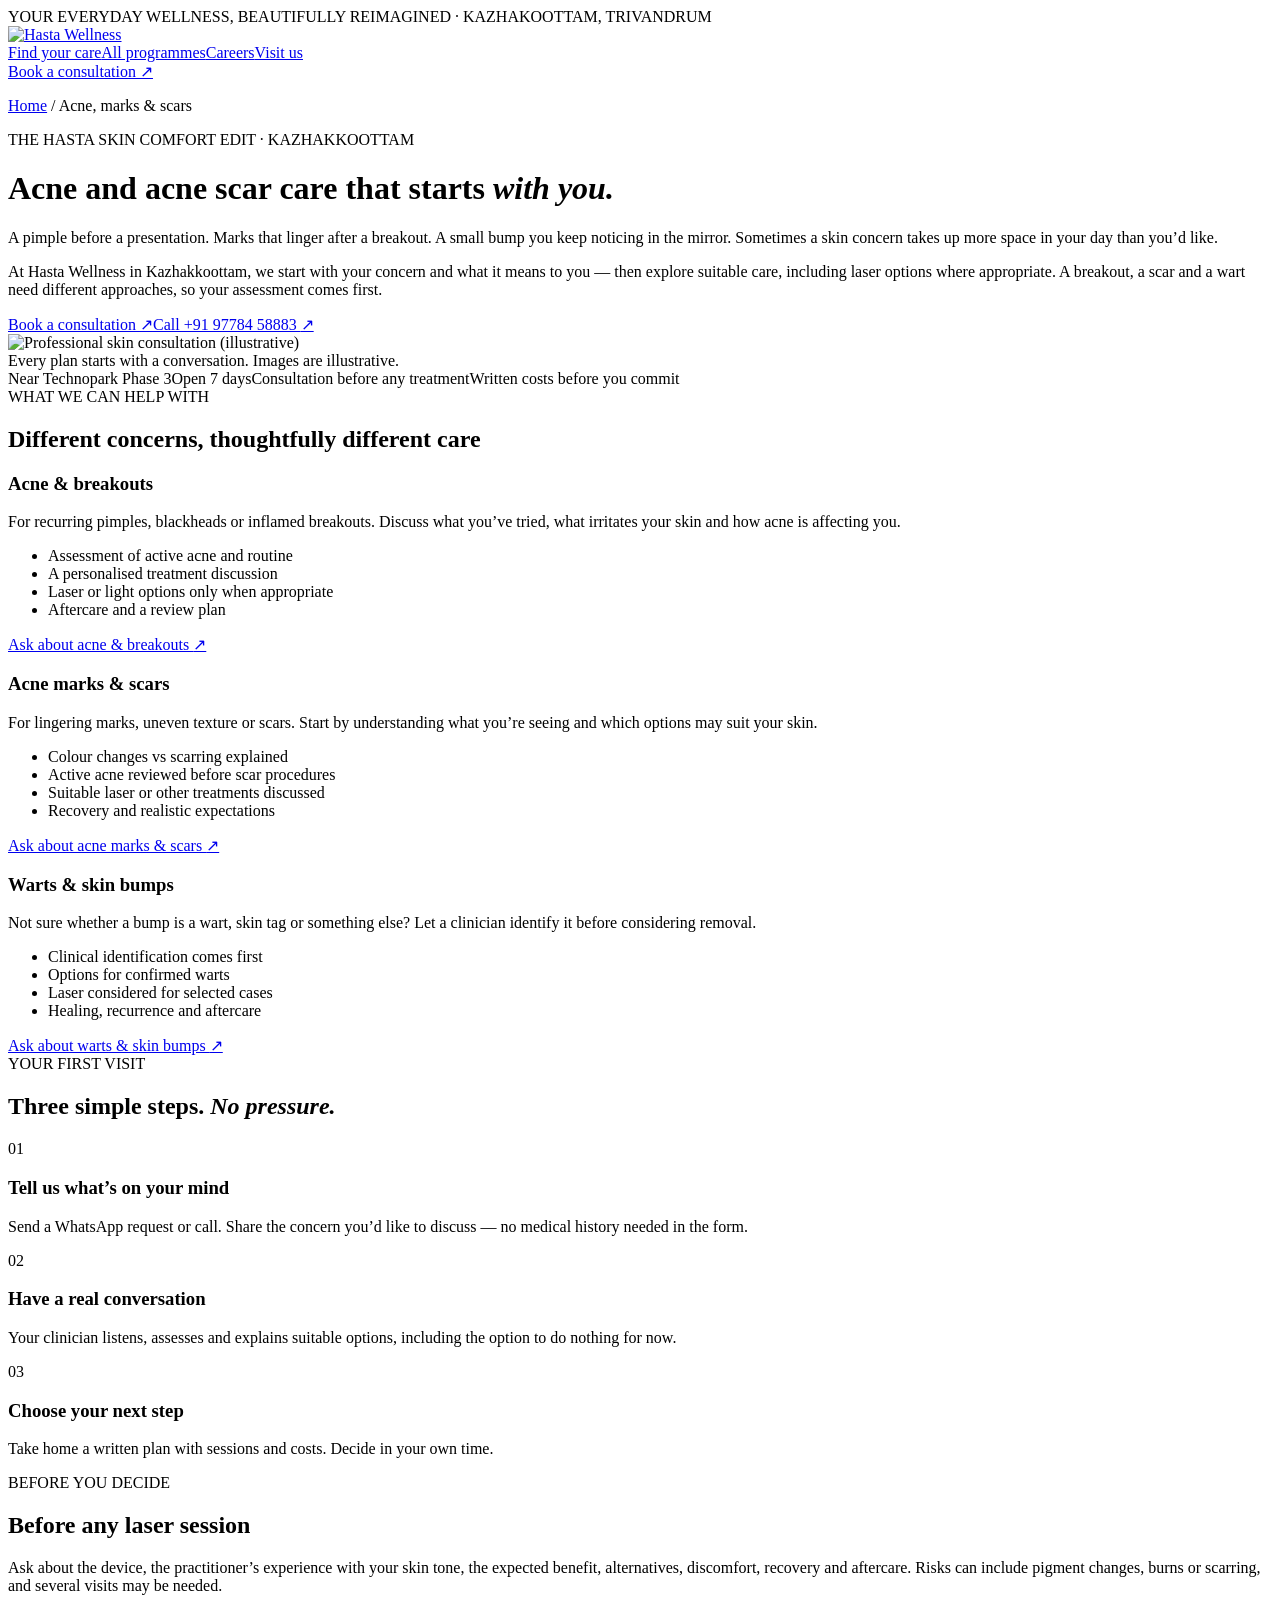
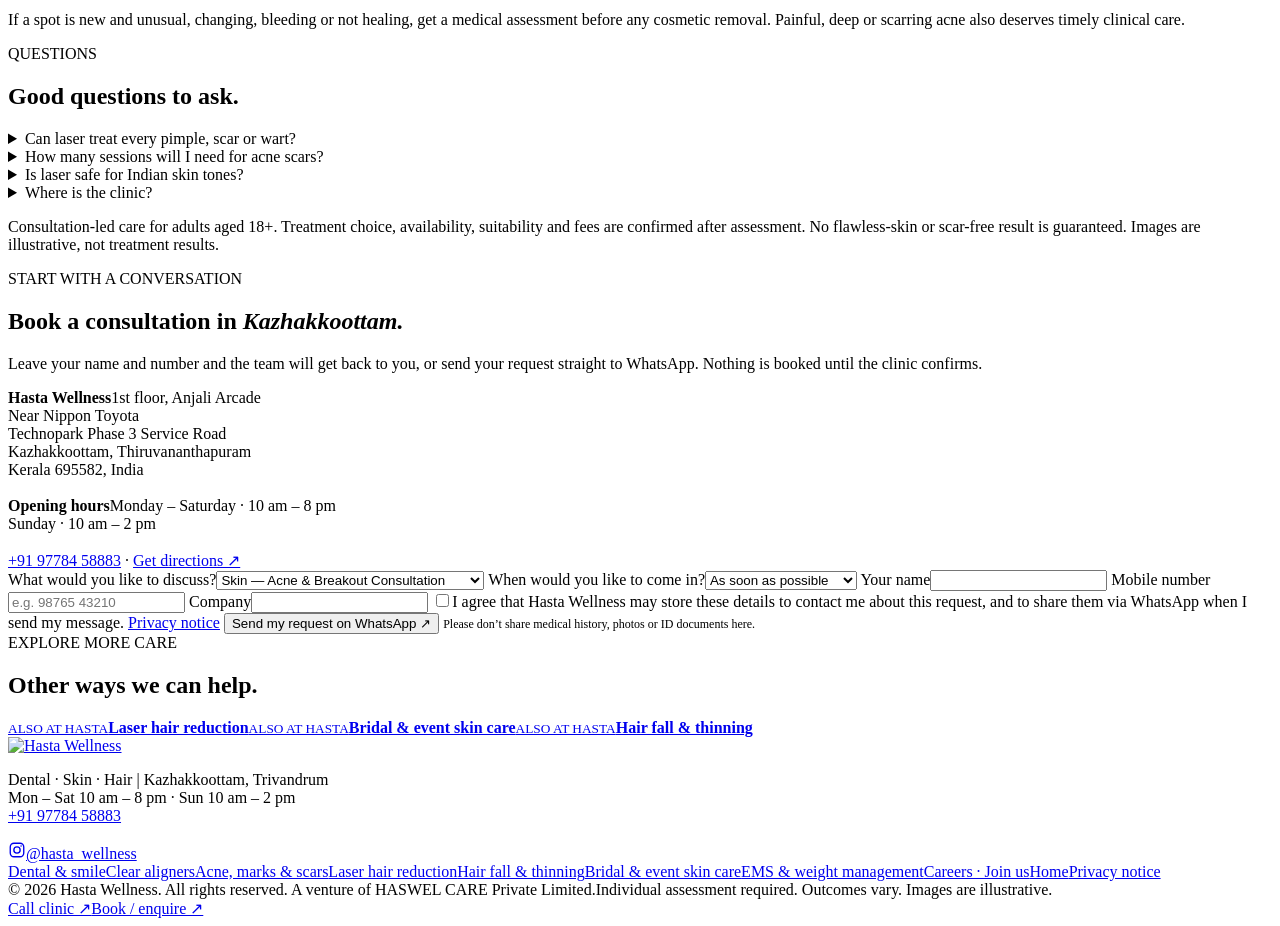
==== public/acne-scar-treatment-kazhakkoottam/index.html @ 94e1b897 "Update clinic pin code to 695582 site-wide Co-Authored-By: Claude Opus 5.5 <noreply@anthropic.com> C" ====
<!doctype html><html lang="en-IN"><head><meta charset="utf-8"><meta name="viewport" content="width=device-width,initial-scale=1">
<title>Acne &amp; Acne Scar Treatment in Kazhakkoottam | Hasta Wellness</title><meta name="description" content="Recurring breakouts, acne marks, scars or a bump you’re unsure about? Consultation-led skin care, including laser where suitable, near Technopark, Trivandrum.">
<link rel="canonical" href="/acne-scar-treatment-kazhakkoottam/"><meta name="robots" content="index,follow,max-image-preview:large"><meta name="theme-color" content="#34595e">
<meta property="og:type" content="website"><meta property="og:site_name" content="Hasta Wellness"><meta property="og:title" content="Acne &amp; Acne Scar Treatment in Kazhakkoottam | Hasta Wellness"><meta property="og:description" content="Recurring breakouts, acne marks, scars or a bump you’re unsure about? Consultation-led skin care, including laser where suitable, near Technopark, Trivandrum.">
<meta property="og:url" content="/acne-scar-treatment-kazhakkoottam/"><meta property="og:image" content="/img/og-hasta-wellness.jpg"><meta property="og:image:width" content="1200"><meta property="og:image:height" content="630"><meta property="og:locale" content="en_IN"><meta name="twitter:card" content="summary_large_image">
<link rel="icon" href="/favicon.ico" sizes="48x48"><link rel="icon" type="image/png" sizes="96x96" href="/img/favicon-96.png"><link rel="apple-touch-icon" href="/apple-touch-icon.png"><link rel="manifest" href="/site.webmanifest">
<link rel="preload" href="/fonts/dm-sans-var.woff2" as="font" type="font/woff2" crossorigin><link rel="preload" href="/fonts/manrope-var.woff2" as="font" type="font/woff2" crossorigin><style>@font-face{font-family:'DM Sans';font-style:normal;font-display:swap;font-weight:100 1000;src:url(/fonts/dm-sans-var.woff2) format('woff2');unicode-range:U+0000-00FF,U+0131,U+0152-0153,U+02BB-02BC,U+02C6,U+02DA,U+02DC,U+0304,U+0308,U+0329,U+2000-206F,U+20AC,U+2122,U+2191,U+2193,U+2212,U+2215,U+FEFF,U+FFFD}@font-face{font-family:'Manrope';font-style:normal;font-display:swap;font-weight:200 800;src:url(/fonts/manrope-var.woff2) format('woff2');unicode-range:U+0000-00FF,U+0131,U+0152-0153,U+02BB-02BC,U+02C6,U+02DA,U+02DC,U+0304,U+0308,U+0329,U+2000-206F,U+20AC,U+2122,U+2191,U+2193,U+2212,U+2215,U+FEFF,U+FFFD}</style>
<link rel="stylesheet" href="/assets/service.css">
<script type="application/ld+json">{"@context": "https://schema.org", "@type": "MedicalWebPage", "name": "Acne & Acne Scar Treatment in Kazhakkoottam | Hasta Wellness", "description": "Recurring breakouts, acne marks, scars or a bump you’re unsure about? Consultation-led skin care, including laser where suitable, near Technopark, Trivandrum.", "url": "/acne-scar-treatment-kazhakkoottam/", "specialty": "Dermatology", "inLanguage": "en-IN", "about": {"@type": "MedicalClinic", "name": "Hasta Wellness", "telephone": "+91 97784 58883", "address": {"@type": "PostalAddress", "streetAddress": "1st floor, Anjali Arcade, Near Nippon Toyota, Technopark Phase 3 Service Road", "addressLocality": "Kazhakkoottam, Thiruvananthapuram", "addressRegion": "Kerala", "postalCode": "695582", "addressCountry": "IN"}}}</script><script type="application/ld+json">{"@context": "https://schema.org", "@type": "FAQPage", "mainEntity": [{"@type": "Question", "name": "Can laser treat every pimple, scar or wart?", "acceptedAnswer": {"@type": "Answer", "text": "No. Active acne, marks, scars and warts are different concerns. Acne often needs medical skin care first; laser or light treatment may be considered in selected cases after assessment."}}, {"@type": "Question", "name": "How many sessions will I need for acne scars?", "acceptedAnswer": {"@type": "Answer", "text": "It depends on the type of scarring, your skin and the treatment chosen. You’ll get a proposed plan with session numbers, recovery time and total cost before you commit."}}, {"@type": "Question", "name": "Is laser safe for Indian skin tones?", "acceptedAnswer": {"@type": "Answer", "text": "Suitability depends on the device, settings and your skin. Ask about the practitioner’s experience with your skin tone and whether a test area is appropriate."}}, {"@type": "Question", "name": "Where is the clinic?", "acceptedAnswer": {"@type": "Answer", "text": "First floor, Anjali Arcade, near Nippon Toyota, Technopark Phase 3 Service Road, Kazhakkoottam. Open Monday–Saturday 10 am–8 pm and Sunday 10 am–2 pm."}}]}</script><script type="application/ld+json">{"@context": "https://schema.org", "@type": "BreadcrumbList", "itemListElement": [{"@type": "ListItem", "position": 1, "name": "Hasta Wellness", "item": "/"}, {"@type": "ListItem", "position": 2, "name": "Acne, marks & scars", "item": "/acne-scar-treatment-kazhakkoottam/"}]}</script>
</head><body>
<div class="top">YOUR EVERYDAY WELLNESS, BEAUTIFULLY REIMAGINED · KAZHAKOOTTAM, TRIVANDRUM</div>
<header class="site"><nav class="wrap"><a class="logo" href="/" aria-label="Hasta Wellness home"><img src="/img/hasta-wellness-logo.webp" alt="Hasta Wellness" width="185" height="66" decoding="async"></a>
<div class="navlinks"><a href="/#care">Find your care</a><a href="/#programmes">All programmes</a><a href="/careers/">Careers</a><a href="/#visit">Visit us</a></div>
<a class="btn" href="#enquire">Book a consultation <span>↗</span></a></nav></header>
<main><div class="wrap"><p class="crumbs"><a href="/">Home</a> / Acne, marks &amp; scars</p>
<div class="hero"><div><div class="eyebrow">THE HASTA SKIN COMFORT EDIT · KAZHAKKOOTTAM</div><h1>Acne and acne scar care that starts <em>with you.</em></h1><p>A pimple before a presentation. Marks that linger after a breakout. A small bump you keep noticing in the mirror. Sometimes a skin concern takes up more space in your day than you’d like.</p><p>At Hasta Wellness in Kazhakkoottam, we start with your concern and what it means to you — then explore suitable care, including laser options where appropriate. A breakout, a scar and a wart need different approaches, so your assessment comes first.</p>
<div class="actions"><a class="btn" href="#enquire">Book a consultation <span>↗</span></a><a class="btn light" href="tel:+919778458883">Call +91 97784 58883 <span>↗</span></a></div></div><div class="hero-art"><img src="https://images.unsplash.com/photo-1570172619644-dfd03ed5d881?auto=format&amp;fit=crop&amp;q=75&amp;w=900" srcset="https://images.unsplash.com/photo-1570172619644-dfd03ed5d881?auto=format&amp;fit=crop&amp;q=75&amp;w=480 480w, https://images.unsplash.com/photo-1570172619644-dfd03ed5d881?auto=format&amp;fit=crop&amp;q=75&amp;w=900 900w" sizes="(max-width: 900px) 92vw, 40vw" alt="Professional skin consultation (illustrative)" fetchpriority="high" decoding="async"><div class="tag">Every plan starts with a conversation. Images are illustrative.</div></div></div>
<div class="facts"><span>Near Technopark Phase 3</span><span>Open 7 days</span><span>Consultation before any treatment</span><span>Written costs before you commit</span></div></div><section class="block"><div class="wrap"><div class="eyebrow">WHAT WE CAN HELP WITH</div><h2>Different concerns, thoughtfully different care</h2><div class="cards"><article class="card"><h3>Acne &amp; breakouts</h3><p>For recurring pimples, blackheads or inflamed breakouts. Discuss what you’ve tried, what irritates your skin and how acne is affecting you.</p><ul><li>Assessment of active acne and routine</li><li>A personalised treatment discussion</li><li>Laser or light options only when appropriate</li><li>Aftercare and a review plan</li></ul><a class="btn light" href="#enquire" data-pick="Skin — Acne &amp; Breakout Consultation">Ask about acne &amp; breakouts <span>↗</span></a></article><article class="card"><h3>Acne marks &amp; scars</h3><p>For lingering marks, uneven texture or scars. Start by understanding what you’re seeing and which options may suit your skin.</p><ul><li>Colour changes vs scarring explained</li><li>Active acne reviewed before scar procedures</li><li>Suitable laser or other treatments discussed</li><li>Recovery and realistic expectations</li></ul><a class="btn light" href="#enquire" data-pick="Skin — Acne Marks &amp; Scars Consultation">Ask about acne marks &amp; scars <span>↗</span></a></article><article class="card"><h3>Warts &amp; skin bumps</h3><p>Not sure whether a bump is a wart, skin tag or something else? Let a clinician identify it before considering removal.</p><ul><li>Clinical identification comes first</li><li>Options for confirmed warts</li><li>Laser considered for selected cases</li><li>Healing, recurrence and aftercare</li></ul><a class="btn light" href="#enquire" data-pick="Skin — Wart &amp; Bump Assessment">Ask about warts &amp; skin bumps <span>↗</span></a></article></div></div></section><section class="block"><div class="wrap"><div class="eyebrow">YOUR FIRST VISIT</div><h2>Three simple steps. <em>No pressure.</em></h2><div class="steps">
<div class="step"><span>01</span><h3>Tell us what’s on your mind</h3><p>Send a WhatsApp request or call. Share the concern you’d like to discuss — no medical history needed in the form.</p></div>
<div class="step"><span>02</span><h3>Have a real conversation</h3><p>Your clinician listens, assesses and explains suitable options, including the option to do nothing for now.</p></div>
<div class="step"><span>03</span><h3>Choose your next step</h3><p>Take home a written plan with sessions and costs. Decide in your own time.</p></div></div></div></section><section class="block"><div class="wrap note"><div><div class="eyebrow">BEFORE YOU DECIDE</div><h2>Before any laser session</h2></div><div><p>Ask about the device, the practitioner’s experience with your skin tone, the expected benefit, alternatives, discomfort, recovery and aftercare. Risks can include pigment changes, burns or scarring, and several visits may be needed.</p><p>If a spot is new and unusual, changing, bleeding or not healing, get a medical assessment before any cosmetic removal. Painful, deep or scarring acne also deserves timely clinical care.</p></div></div></section><section class="block faq"><div class="wrap"><div class="eyebrow">QUESTIONS</div><h2>Good questions to ask.</h2><details><summary>Can laser treat every pimple, scar or wart?</summary><p>No. Active acne, marks, scars and warts are different concerns. Acne often needs medical skin care first; laser or light treatment may be considered in selected cases after assessment.</p></details><details><summary>How many sessions will I need for acne scars?</summary><p>It depends on the type of scarring, your skin and the treatment chosen. You’ll get a proposed plan with session numbers, recovery time and total cost before you commit.</p></details><details><summary>Is laser safe for Indian skin tones?</summary><p>Suitability depends on the device, settings and your skin. Ask about the practitioner’s experience with your skin tone and whether a test area is appropriate.</p></details><details><summary>Where is the clinic?</summary><p>First floor, Anjali Arcade, near Nippon Toyota, Technopark Phase 3 Service Road, Kazhakkoottam. Open Monday–Saturday 10 am–8 pm and Sunday 10 am–2 pm.</p></details><p class="disclaimer">Consultation-led care for adults aged 18+. Treatment choice, availability, suitability and fees are confirmed after assessment. No flawless-skin or scar-free result is guaranteed. Images are illustrative, not treatment results.</p></div></section><section class="block" id="enquire"><div class="wrap enquire"><div class="side"><div class="eyebrow">START WITH A CONVERSATION</div>
<h2>Book a consultation in <em>Kazhakkoottam.</em></h2><p>Leave your name and number and the team will get back to you, or send your request straight to WhatsApp. Nothing is booked until the clinic confirms.</p>
<div class="hours"><strong>Hasta Wellness</strong>1st floor, Anjali Arcade<br>Near Nippon Toyota<br>Technopark Phase 3 Service Road<br>Kazhakkoottam, Thiruvananthapuram<br>Kerala 695582, India<br><br><strong>Opening hours</strong>Monday – Saturday · 10 am – 8 pm<br>Sunday · 10 am – 2 pm<br><br>
<a href="tel:+919778458883">+91 97784 58883</a> · <a href="https://www.google.com/maps/search/?api=1&query=Hasta+Wellness+Anjali+Arcade+Nippon+Toyota+Technopark+Phase+3+Service+Road+Kazhakkoottam+695582" target="_blank" rel="noopener">Get directions ↗</a></div></div>
<form class="lead" novalidate>
<label>What would you like to discuss?<select name="interest"><option>Skin — Acne &amp; Breakout Consultation</option><option>Skin — Acne Marks &amp; Scars Consultation</option><option>Skin — Wart &amp; Bump Assessment</option><option>Skin — Personalised Skin Comfort Plan</option><option>Not sure yet</option></select></label>
<label>When would you like to come in?<select name="timing"><option>As soon as possible</option><option>This week</option><option>Next week or later</option><option>Just exploring for now</option></select></label>
<label>Your name<input type="text" name="name" autocomplete="name" required maxlength="80"></label>
<label>Mobile number<input type="tel" name="phone" autocomplete="tel" inputmode="tel" required pattern="[0-9+ \(\)\-]{10,20}" placeholder="e.g. 98765 43210"></label>
<label class="hp" aria-hidden="true">Company<input type="text" name="company" tabindex="-1" autocomplete="off"></label>
<label class="consent"><input type="checkbox" required><span>I agree that Hasta Wellness may store these details to contact me about this request, and to share them via WhatsApp when I send my message. <a href="/privacy/">Privacy notice</a></span></label>
<button class="btn" type="submit">Send my request on WhatsApp <span>↗</span></button>
<small style="color:var(--muted);font-size:12px">Please don’t share medical history, photos or ID documents here.</small></form></div></section><section class="block"><div class="wrap"><div class="eyebrow">EXPLORE MORE CARE</div><h2>Other ways we can help.</h2><div class="related"><a href="/laser-hair-reduction-trivandrum/"><small>ALSO AT HASTA</small><b>Laser hair reduction</b></a><a href="/bridal-skin-care-trivandrum/"><small>ALSO AT HASTA</small><b>Bridal &amp; event skin care</b></a><a href="/hair-fall-treatment-trivandrum/"><small>ALSO AT HASTA</small><b>Hair fall &amp; thinning</b></a></div></div></section><script>document.querySelectorAll("[data-pick]").forEach(function(a){a.addEventListener("click",function(){var s=document.querySelector("form.lead select[name=interest]");if(s)s.value=a.dataset.pick})})</script></main>
<footer class="site"><div class="wrap"><div class="row">
<div><a href="/"><img src="/img/hasta-wellness-logo.webp" alt="Hasta Wellness" width="170" height="61" loading="lazy"></a>
<p>Dental · Skin · Hair | Kazhakkoottam, Trivandrum<br>Mon – Sat 10 am – 8 pm · Sun 10 am – 2 pm<br><a href="tel:+919778458883">+91 97784 58883</a></p>
<a class="social" href="https://www.instagram.com/hasta_wellness/" target="_blank" rel="noopener" aria-label="Hasta Wellness on Instagram (opens in a new tab)"><svg viewBox="0 0 24 24" width="18" height="18" aria-hidden="true" fill="none" stroke="currentColor" stroke-width="1.8"><rect x="3" y="3" width="18" height="18" rx="5"/><circle cx="12" cy="12" r="4.2"/><circle cx="17.4" cy="6.6" r="1" fill="currentColor" stroke="none"/></svg><span>@hasta_wellness</span></a></div>
<nav aria-label="Treatments"><a href="/dental-clinic-kazhakkoottam/">Dental &amp; smile</a><a href="/clear-aligners-trivandrum/">Clear aligners</a><a href="/acne-scar-treatment-kazhakkoottam/">Acne, marks &amp; scars</a><a href="/laser-hair-reduction-trivandrum/">Laser hair reduction</a><a href="/hair-fall-treatment-trivandrum/">Hair fall &amp; thinning</a><a href="/bridal-skin-care-trivandrum/">Bridal &amp; event skin care</a><a href="/ems-weight-management-kazhakkoottam/">EMS &amp; weight management</a><a href="/careers/">Careers · Join us</a><a href="/">Home</a><a href="/privacy/">Privacy notice</a></nav></div>
<div class="fine"><span>© <span id="year">2026</span> Hasta Wellness. All rights reserved. A venture of HASWEL CARE Private Limited.</span><span>Individual assessment required. Outcomes vary. Images are illustrative.</span></div></div></footer>
<div class="mobilebar"><a href="tel:+919778458883">Call clinic ↗</a><a class="primary" href="#enquire">Book / enquire ↗</a></div>
<script src="/assets/service.js" defer></script>
</body></html>
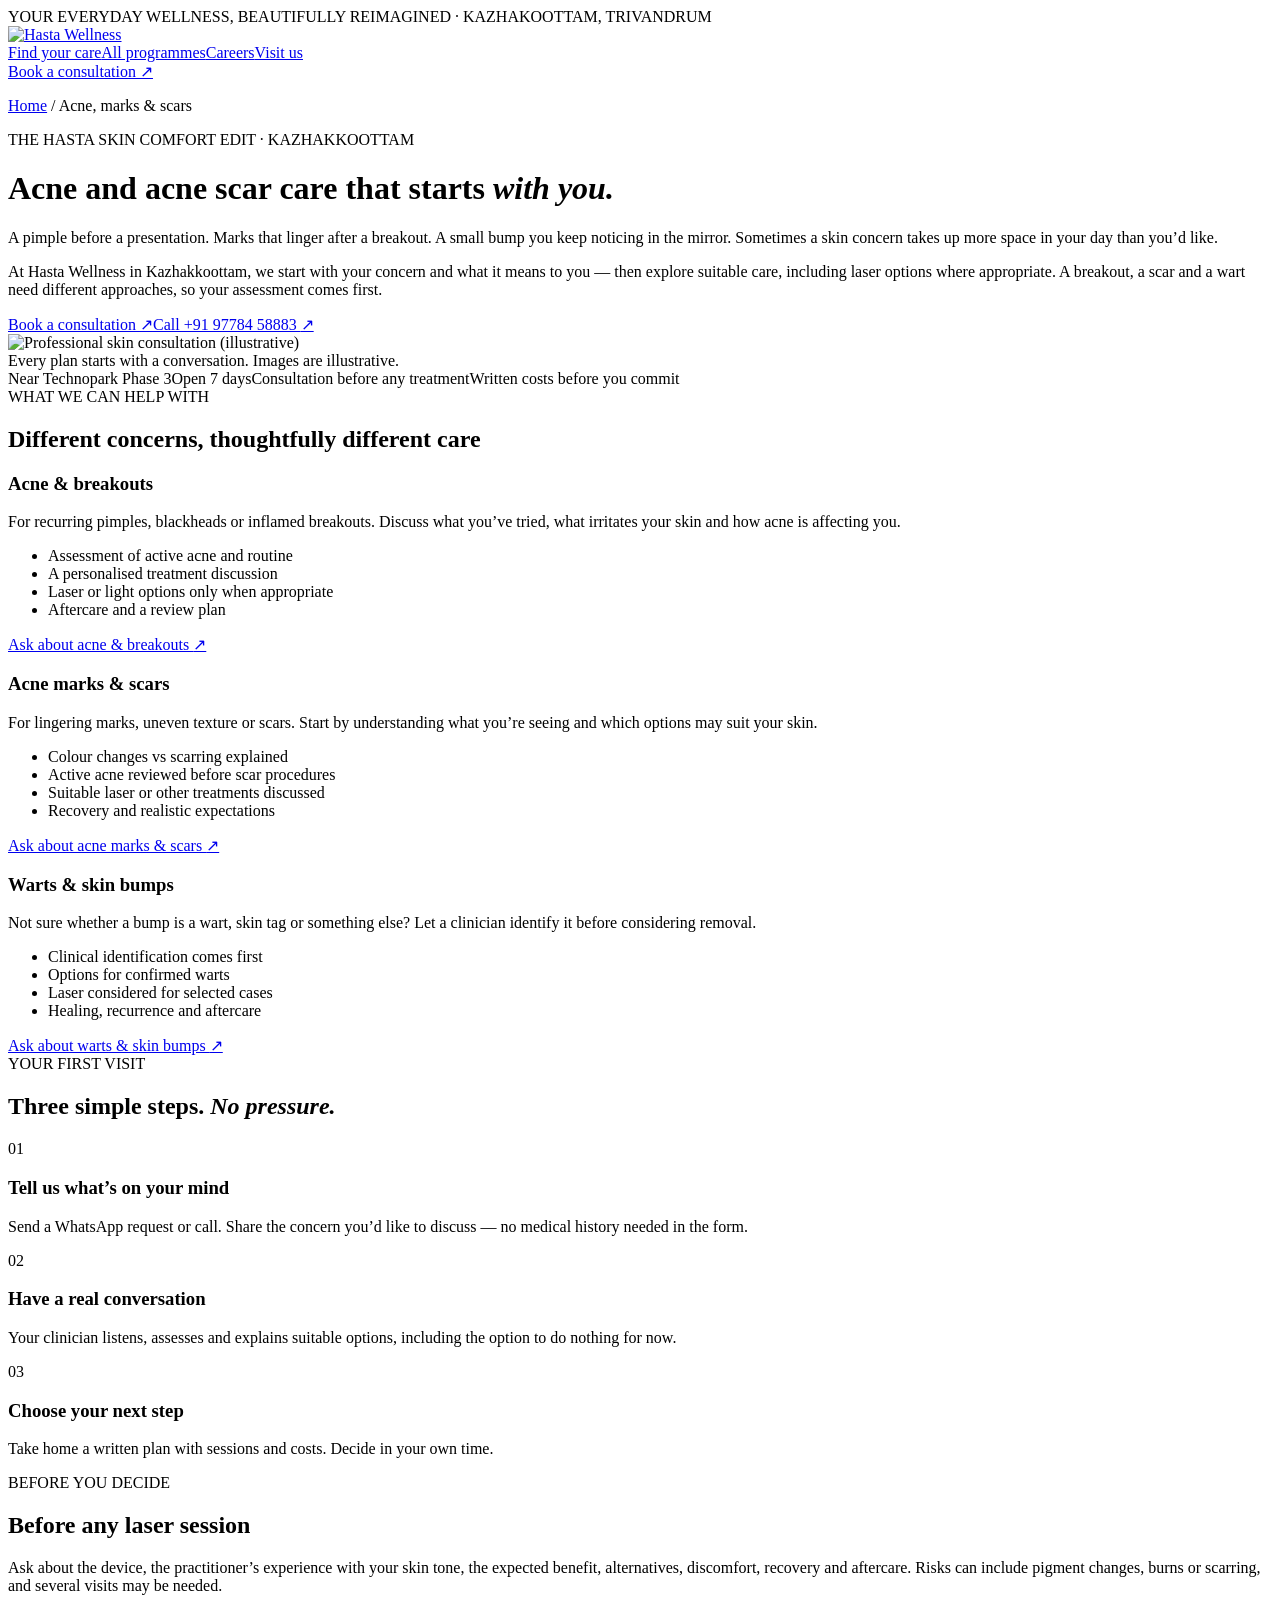
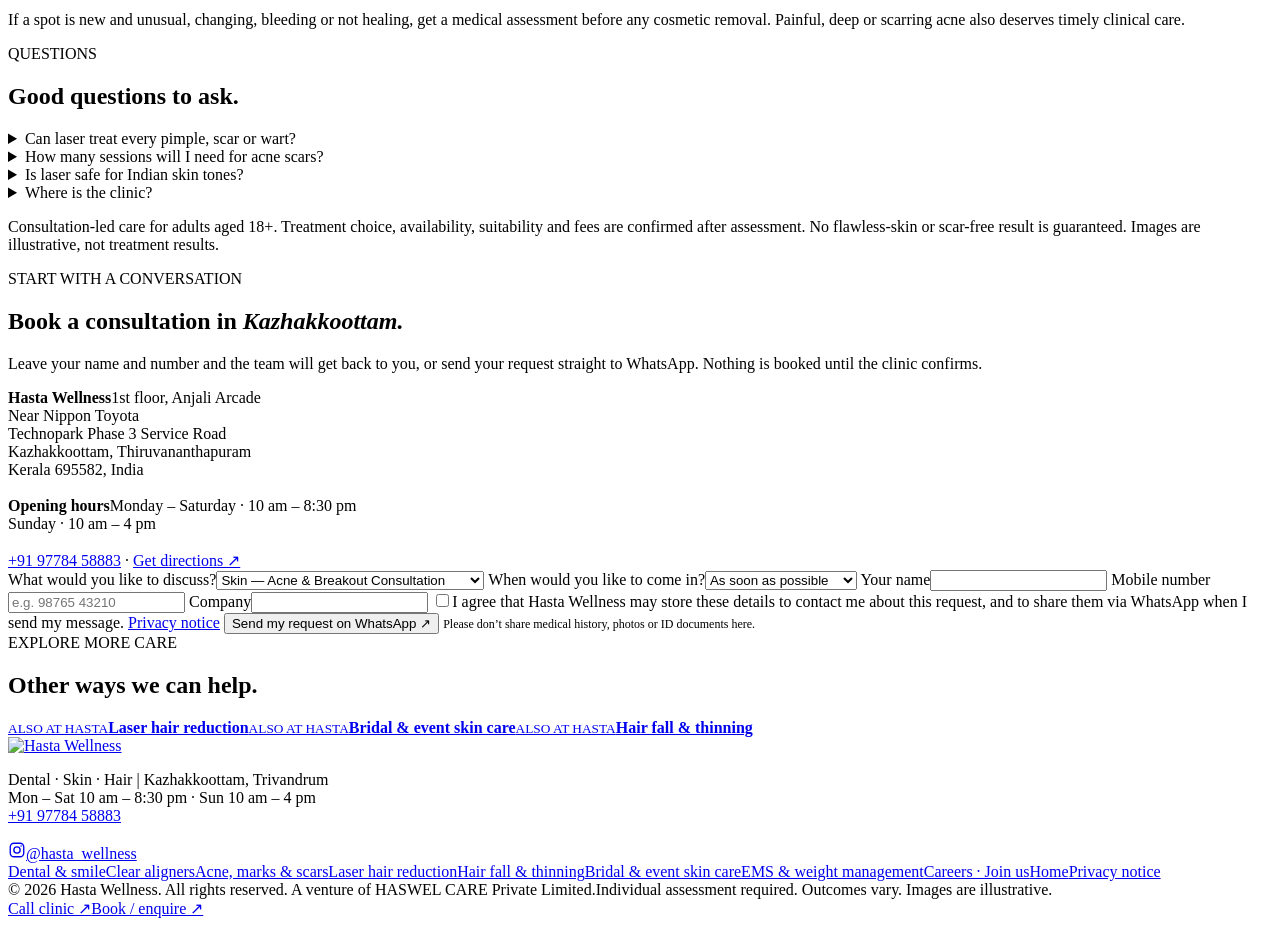
==== commit bc3a96e8: "Opening hours: Mon–Sat 10 am–8:30 pm, Sun 10 am–4 pm (website, structured data, booking hours) Co-Au" ====
--- a/public/acne-scar-treatment-kazhakkoottam/index.html
+++ b/public/acne-scar-treatment-kazhakkoottam/index.html
@@ -6,7 +6,7 @@
 <link rel="icon" href="/favicon.ico" sizes="48x48"><link rel="icon" type="image/png" sizes="96x96" href="/img/favicon-96.png"><link rel="apple-touch-icon" href="/apple-touch-icon.png"><link rel="manifest" href="/site.webmanifest">
 <link rel="preload" href="/fonts/dm-sans-var.woff2" as="font" type="font/woff2" crossorigin><link rel="preload" href="/fonts/manrope-var.woff2" as="font" type="font/woff2" crossorigin><style>@font-face{font-family:'DM Sans';font-style:normal;font-display:swap;font-weight:100 1000;src:url(/fonts/dm-sans-var.woff2) format('woff2');unicode-range:U+0000-00FF,U+0131,U+0152-0153,U+02BB-02BC,U+02C6,U+02DA,U+02DC,U+0304,U+0308,U+0329,U+2000-206F,U+20AC,U+2122,U+2191,U+2193,U+2212,U+2215,U+FEFF,U+FFFD}@font-face{font-family:'Manrope';font-style:normal;font-display:swap;font-weight:200 800;src:url(/fonts/manrope-var.woff2) format('woff2');unicode-range:U+0000-00FF,U+0131,U+0152-0153,U+02BB-02BC,U+02C6,U+02DA,U+02DC,U+0304,U+0308,U+0329,U+2000-206F,U+20AC,U+2122,U+2191,U+2193,U+2212,U+2215,U+FEFF,U+FFFD}</style>
 <link rel="stylesheet" href="/assets/service.css">
-<script type="application/ld+json">{"@context": "https://schema.org", "@type": "MedicalWebPage", "name": "Acne & Acne Scar Treatment in Kazhakkoottam | Hasta Wellness", "description": "Recurring breakouts, acne marks, scars or a bump you’re unsure about? Consultation-led skin care, including laser where suitable, near Technopark, Trivandrum.", "url": "/acne-scar-treatment-kazhakkoottam/", "specialty": "Dermatology", "inLanguage": "en-IN", "about": {"@type": "MedicalClinic", "name": "Hasta Wellness", "telephone": "+91 97784 58883", "address": {"@type": "PostalAddress", "streetAddress": "1st floor, Anjali Arcade, Near Nippon Toyota, Technopark Phase 3 Service Road", "addressLocality": "Kazhakkoottam, Thiruvananthapuram", "addressRegion": "Kerala", "postalCode": "695582", "addressCountry": "IN"}}}</script><script type="application/ld+json">{"@context": "https://schema.org", "@type": "FAQPage", "mainEntity": [{"@type": "Question", "name": "Can laser treat every pimple, scar or wart?", "acceptedAnswer": {"@type": "Answer", "text": "No. Active acne, marks, scars and warts are different concerns. Acne often needs medical skin care first; laser or light treatment may be considered in selected cases after assessment."}}, {"@type": "Question", "name": "How many sessions will I need for acne scars?", "acceptedAnswer": {"@type": "Answer", "text": "It depends on the type of scarring, your skin and the treatment chosen. You’ll get a proposed plan with session numbers, recovery time and total cost before you commit."}}, {"@type": "Question", "name": "Is laser safe for Indian skin tones?", "acceptedAnswer": {"@type": "Answer", "text": "Suitability depends on the device, settings and your skin. Ask about the practitioner’s experience with your skin tone and whether a test area is appropriate."}}, {"@type": "Question", "name": "Where is the clinic?", "acceptedAnswer": {"@type": "Answer", "text": "First floor, Anjali Arcade, near Nippon Toyota, Technopark Phase 3 Service Road, Kazhakkoottam. Open Monday–Saturday 10 am–8 pm and Sunday 10 am–2 pm."}}]}</script><script type="application/ld+json">{"@context": "https://schema.org", "@type": "BreadcrumbList", "itemListElement": [{"@type": "ListItem", "position": 1, "name": "Hasta Wellness", "item": "/"}, {"@type": "ListItem", "position": 2, "name": "Acne, marks & scars", "item": "/acne-scar-treatment-kazhakkoottam/"}]}</script>
+<script type="application/ld+json">{"@context": "https://schema.org", "@type": "MedicalWebPage", "name": "Acne & Acne Scar Treatment in Kazhakkoottam | Hasta Wellness", "description": "Recurring breakouts, acne marks, scars or a bump you’re unsure about? Consultation-led skin care, including laser where suitable, near Technopark, Trivandrum.", "url": "/acne-scar-treatment-kazhakkoottam/", "specialty": "Dermatology", "inLanguage": "en-IN", "about": {"@type": "MedicalClinic", "name": "Hasta Wellness", "telephone": "+91 97784 58883", "address": {"@type": "PostalAddress", "streetAddress": "1st floor, Anjali Arcade, Near Nippon Toyota, Technopark Phase 3 Service Road", "addressLocality": "Kazhakkoottam, Thiruvananthapuram", "addressRegion": "Kerala", "postalCode": "695582", "addressCountry": "IN"}}}</script><script type="application/ld+json">{"@context": "https://schema.org", "@type": "FAQPage", "mainEntity": [{"@type": "Question", "name": "Can laser treat every pimple, scar or wart?", "acceptedAnswer": {"@type": "Answer", "text": "No. Active acne, marks, scars and warts are different concerns. Acne often needs medical skin care first; laser or light treatment may be considered in selected cases after assessment."}}, {"@type": "Question", "name": "How many sessions will I need for acne scars?", "acceptedAnswer": {"@type": "Answer", "text": "It depends on the type of scarring, your skin and the treatment chosen. You’ll get a proposed plan with session numbers, recovery time and total cost before you commit."}}, {"@type": "Question", "name": "Is laser safe for Indian skin tones?", "acceptedAnswer": {"@type": "Answer", "text": "Suitability depends on the device, settings and your skin. Ask about the practitioner’s experience with your skin tone and whether a test area is appropriate."}}, {"@type": "Question", "name": "Where is the clinic?", "acceptedAnswer": {"@type": "Answer", "text": "First floor, Anjali Arcade, near Nippon Toyota, Technopark Phase 3 Service Road, Kazhakkoottam. Open Monday–Saturday 10 am–8:30 pm and Sunday 10 am–4 pm."}}]}</script><script type="application/ld+json">{"@context": "https://schema.org", "@type": "BreadcrumbList", "itemListElement": [{"@type": "ListItem", "position": 1, "name": "Hasta Wellness", "item": "/"}, {"@type": "ListItem", "position": 2, "name": "Acne, marks & scars", "item": "/acne-scar-treatment-kazhakkoottam/"}]}</script>
 </head><body>
 <div class="top">YOUR EVERYDAY WELLNESS, BEAUTIFULLY REIMAGINED · KAZHAKOOTTAM, TRIVANDRUM</div>
 <header class="site"><nav class="wrap"><a class="logo" href="/" aria-label="Hasta Wellness home"><img src="/img/hasta-wellness-logo.webp" alt="Hasta Wellness" width="185" height="66" decoding="async"></a>
@@ -18,9 +18,9 @@
 <div class="facts"><span>Near Technopark Phase 3</span><span>Open 7 days</span><span>Consultation before any treatment</span><span>Written costs before you commit</span></div></div><section class="block"><div class="wrap"><div class="eyebrow">WHAT WE CAN HELP WITH</div><h2>Different concerns, thoughtfully different care</h2><div class="cards"><article class="card"><h3>Acne &amp; breakouts</h3><p>For recurring pimples, blackheads or inflamed breakouts. Discuss what you’ve tried, what irritates your skin and how acne is affecting you.</p><ul><li>Assessment of active acne and routine</li><li>A personalised treatment discussion</li><li>Laser or light options only when appropriate</li><li>Aftercare and a review plan</li></ul><a class="btn light" href="#enquire" data-pick="Skin — Acne &amp; Breakout Consultation">Ask about acne &amp; breakouts <span>↗</span></a></article><article class="card"><h3>Acne marks &amp; scars</h3><p>For lingering marks, uneven texture or scars. Start by understanding what you’re seeing and which options may suit your skin.</p><ul><li>Colour changes vs scarring explained</li><li>Active acne reviewed before scar procedures</li><li>Suitable laser or other treatments discussed</li><li>Recovery and realistic expectations</li></ul><a class="btn light" href="#enquire" data-pick="Skin — Acne Marks &amp; Scars Consultation">Ask about acne marks &amp; scars <span>↗</span></a></article><article class="card"><h3>Warts &amp; skin bumps</h3><p>Not sure whether a bump is a wart, skin tag or something else? Let a clinician identify it before considering removal.</p><ul><li>Clinical identification comes first</li><li>Options for confirmed warts</li><li>Laser considered for selected cases</li><li>Healing, recurrence and aftercare</li></ul><a class="btn light" href="#enquire" data-pick="Skin — Wart &amp; Bump Assessment">Ask about warts &amp; skin bumps <span>↗</span></a></article></div></div></section><section class="block"><div class="wrap"><div class="eyebrow">YOUR FIRST VISIT</div><h2>Three simple steps. <em>No pressure.</em></h2><div class="steps">
 <div class="step"><span>01</span><h3>Tell us what’s on your mind</h3><p>Send a WhatsApp request or call. Share the concern you’d like to discuss — no medical history needed in the form.</p></div>
 <div class="step"><span>02</span><h3>Have a real conversation</h3><p>Your clinician listens, assesses and explains suitable options, including the option to do nothing for now.</p></div>
-<div class="step"><span>03</span><h3>Choose your next step</h3><p>Take home a written plan with sessions and costs. Decide in your own time.</p></div></div></div></section><section class="block"><div class="wrap note"><div><div class="eyebrow">BEFORE YOU DECIDE</div><h2>Before any laser session</h2></div><div><p>Ask about the device, the practitioner’s experience with your skin tone, the expected benefit, alternatives, discomfort, recovery and aftercare. Risks can include pigment changes, burns or scarring, and several visits may be needed.</p><p>If a spot is new and unusual, changing, bleeding or not healing, get a medical assessment before any cosmetic removal. Painful, deep or scarring acne also deserves timely clinical care.</p></div></div></section><section class="block faq"><div class="wrap"><div class="eyebrow">QUESTIONS</div><h2>Good questions to ask.</h2><details><summary>Can laser treat every pimple, scar or wart?</summary><p>No. Active acne, marks, scars and warts are different concerns. Acne often needs medical skin care first; laser or light treatment may be considered in selected cases after assessment.</p></details><details><summary>How many sessions will I need for acne scars?</summary><p>It depends on the type of scarring, your skin and the treatment chosen. You’ll get a proposed plan with session numbers, recovery time and total cost before you commit.</p></details><details><summary>Is laser safe for Indian skin tones?</summary><p>Suitability depends on the device, settings and your skin. Ask about the practitioner’s experience with your skin tone and whether a test area is appropriate.</p></details><details><summary>Where is the clinic?</summary><p>First floor, Anjali Arcade, near Nippon Toyota, Technopark Phase 3 Service Road, Kazhakkoottam. Open Monday–Saturday 10 am–8 pm and Sunday 10 am–2 pm.</p></details><p class="disclaimer">Consultation-led care for adults aged 18+. Treatment choice, availability, suitability and fees are confirmed after assessment. No flawless-skin or scar-free result is guaranteed. Images are illustrative, not treatment results.</p></div></section><section class="block" id="enquire"><div class="wrap enquire"><div class="side"><div class="eyebrow">START WITH A CONVERSATION</div>
+<div class="step"><span>03</span><h3>Choose your next step</h3><p>Take home a written plan with sessions and costs. Decide in your own time.</p></div></div></div></section><section class="block"><div class="wrap note"><div><div class="eyebrow">BEFORE YOU DECIDE</div><h2>Before any laser session</h2></div><div><p>Ask about the device, the practitioner’s experience with your skin tone, the expected benefit, alternatives, discomfort, recovery and aftercare. Risks can include pigment changes, burns or scarring, and several visits may be needed.</p><p>If a spot is new and unusual, changing, bleeding or not healing, get a medical assessment before any cosmetic removal. Painful, deep or scarring acne also deserves timely clinical care.</p></div></div></section><section class="block faq"><div class="wrap"><div class="eyebrow">QUESTIONS</div><h2>Good questions to ask.</h2><details><summary>Can laser treat every pimple, scar or wart?</summary><p>No. Active acne, marks, scars and warts are different concerns. Acne often needs medical skin care first; laser or light treatment may be considered in selected cases after assessment.</p></details><details><summary>How many sessions will I need for acne scars?</summary><p>It depends on the type of scarring, your skin and the treatment chosen. You’ll get a proposed plan with session numbers, recovery time and total cost before you commit.</p></details><details><summary>Is laser safe for Indian skin tones?</summary><p>Suitability depends on the device, settings and your skin. Ask about the practitioner’s experience with your skin tone and whether a test area is appropriate.</p></details><details><summary>Where is the clinic?</summary><p>First floor, Anjali Arcade, near Nippon Toyota, Technopark Phase 3 Service Road, Kazhakkoottam. Open Monday–Saturday 10 am–8:30 pm and Sunday 10 am–4 pm.</p></details><p class="disclaimer">Consultation-led care for adults aged 18+. Treatment choice, availability, suitability and fees are confirmed after assessment. No flawless-skin or scar-free result is guaranteed. Images are illustrative, not treatment results.</p></div></section><section class="block" id="enquire"><div class="wrap enquire"><div class="side"><div class="eyebrow">START WITH A CONVERSATION</div>
 <h2>Book a consultation in <em>Kazhakkoottam.</em></h2><p>Leave your name and number and the team will get back to you, or send your request straight to WhatsApp. Nothing is booked until the clinic confirms.</p>
-<div class="hours"><strong>Hasta Wellness</strong>1st floor, Anjali Arcade<br>Near Nippon Toyota<br>Technopark Phase 3 Service Road<br>Kazhakkoottam, Thiruvananthapuram<br>Kerala 695582, India<br><br><strong>Opening hours</strong>Monday – Saturday · 10 am – 8 pm<br>Sunday · 10 am – 2 pm<br><br>
+<div class="hours"><strong>Hasta Wellness</strong>1st floor, Anjali Arcade<br>Near Nippon Toyota<br>Technopark Phase 3 Service Road<br>Kazhakkoottam, Thiruvananthapuram<br>Kerala 695582, India<br><br><strong>Opening hours</strong>Monday – Saturday · 10 am – 8:30 pm<br>Sunday · 10 am – 4 pm<br><br>
 <a href="tel:+919778458883">+91 97784 58883</a> · <a href="https://www.google.com/maps/search/?api=1&query=Hasta+Wellness+Anjali+Arcade+Nippon+Toyota+Technopark+Phase+3+Service+Road+Kazhakkoottam+695582" target="_blank" rel="noopener">Get directions ↗</a></div></div>
 <form class="lead" novalidate>
 <label>What would you like to discuss?<select name="interest"><option>Skin — Acne &amp; Breakout Consultation</option><option>Skin — Acne Marks &amp; Scars Consultation</option><option>Skin — Wart &amp; Bump Assessment</option><option>Skin — Personalised Skin Comfort Plan</option><option>Not sure yet</option></select></label>
@@ -33,7 +33,7 @@
 <small style="color:var(--muted);font-size:12px">Please don’t share medical history, photos or ID documents here.</small></form></div></section><section class="block"><div class="wrap"><div class="eyebrow">EXPLORE MORE CARE</div><h2>Other ways we can help.</h2><div class="related"><a href="/laser-hair-reduction-trivandrum/"><small>ALSO AT HASTA</small><b>Laser hair reduction</b></a><a href="/bridal-skin-care-trivandrum/"><small>ALSO AT HASTA</small><b>Bridal &amp; event skin care</b></a><a href="/hair-fall-treatment-trivandrum/"><small>ALSO AT HASTA</small><b>Hair fall &amp; thinning</b></a></div></div></section><script>document.querySelectorAll("[data-pick]").forEach(function(a){a.addEventListener("click",function(){var s=document.querySelector("form.lead select[name=interest]");if(s)s.value=a.dataset.pick})})</script></main>
 <footer class="site"><div class="wrap"><div class="row">
 <div><a href="/"><img src="/img/hasta-wellness-logo.webp" alt="Hasta Wellness" width="170" height="61" loading="lazy"></a>
-<p>Dental · Skin · Hair | Kazhakkoottam, Trivandrum<br>Mon – Sat 10 am – 8 pm · Sun 10 am – 2 pm<br><a href="tel:+919778458883">+91 97784 58883</a></p>
+<p>Dental · Skin · Hair | Kazhakkoottam, Trivandrum<br>Mon – Sat 10 am – 8:30 pm · Sun 10 am – 4 pm<br><a href="tel:+919778458883">+91 97784 58883</a></p>
 <a class="social" href="https://www.instagram.com/hasta_wellness/" target="_blank" rel="noopener" aria-label="Hasta Wellness on Instagram (opens in a new tab)"><svg viewBox="0 0 24 24" width="18" height="18" aria-hidden="true" fill="none" stroke="currentColor" stroke-width="1.8"><rect x="3" y="3" width="18" height="18" rx="5"/><circle cx="12" cy="12" r="4.2"/><circle cx="17.4" cy="6.6" r="1" fill="currentColor" stroke="none"/></svg><span>@hasta_wellness</span></a></div>
 <nav aria-label="Treatments"><a href="/dental-clinic-kazhakkoottam/">Dental &amp; smile</a><a href="/clear-aligners-trivandrum/">Clear aligners</a><a href="/acne-scar-treatment-kazhakkoottam/">Acne, marks &amp; scars</a><a href="/laser-hair-reduction-trivandrum/">Laser hair reduction</a><a href="/hair-fall-treatment-trivandrum/">Hair fall &amp; thinning</a><a href="/bridal-skin-care-trivandrum/">Bridal &amp; event skin care</a><a href="/ems-weight-management-kazhakkoottam/">EMS &amp; weight management</a><a href="/careers/">Careers · Join us</a><a href="/">Home</a><a href="/privacy/">Privacy notice</a></nav></div>
 <div class="fine"><span>© <span id="year">2026</span> Hasta Wellness. All rights reserved. A venture of HASWEL CARE Private Limited.</span><span>Individual assessment required. Outcomes vary. Images are illustrative.</span></div></div></footer>
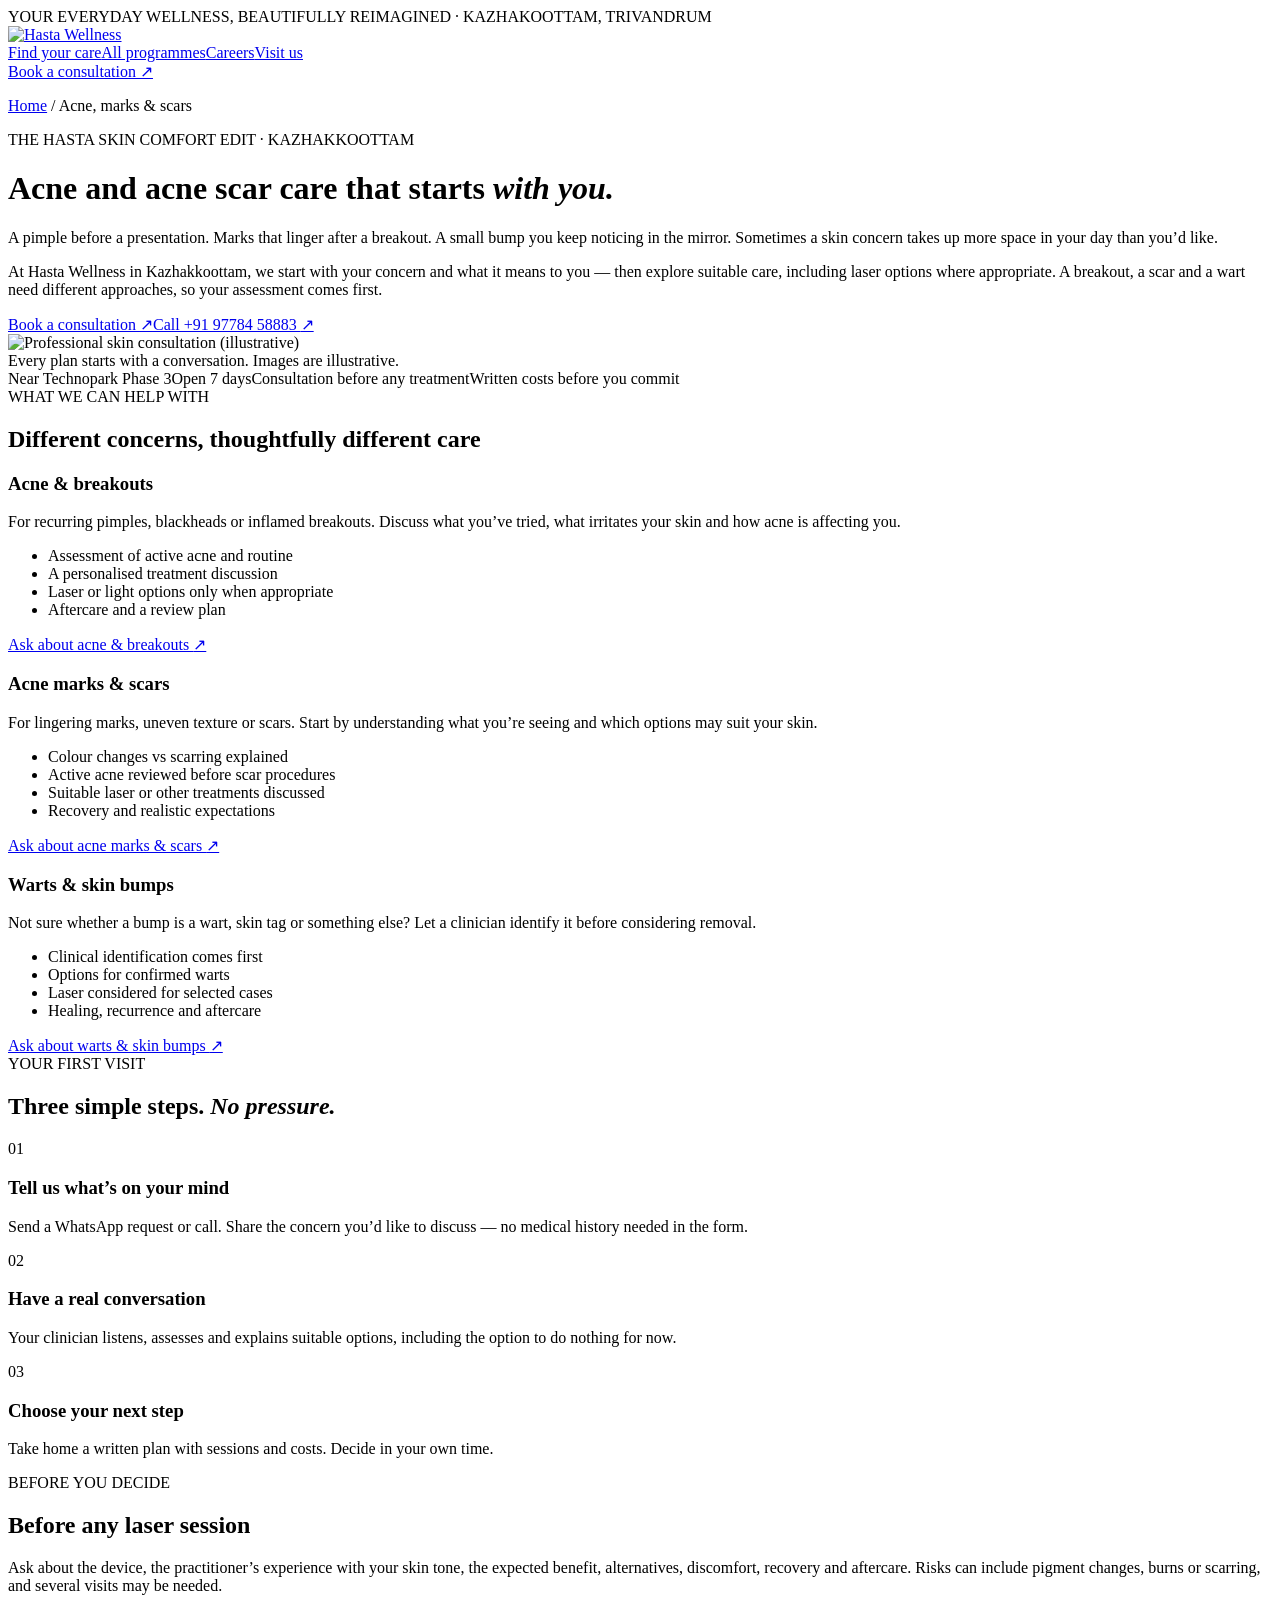
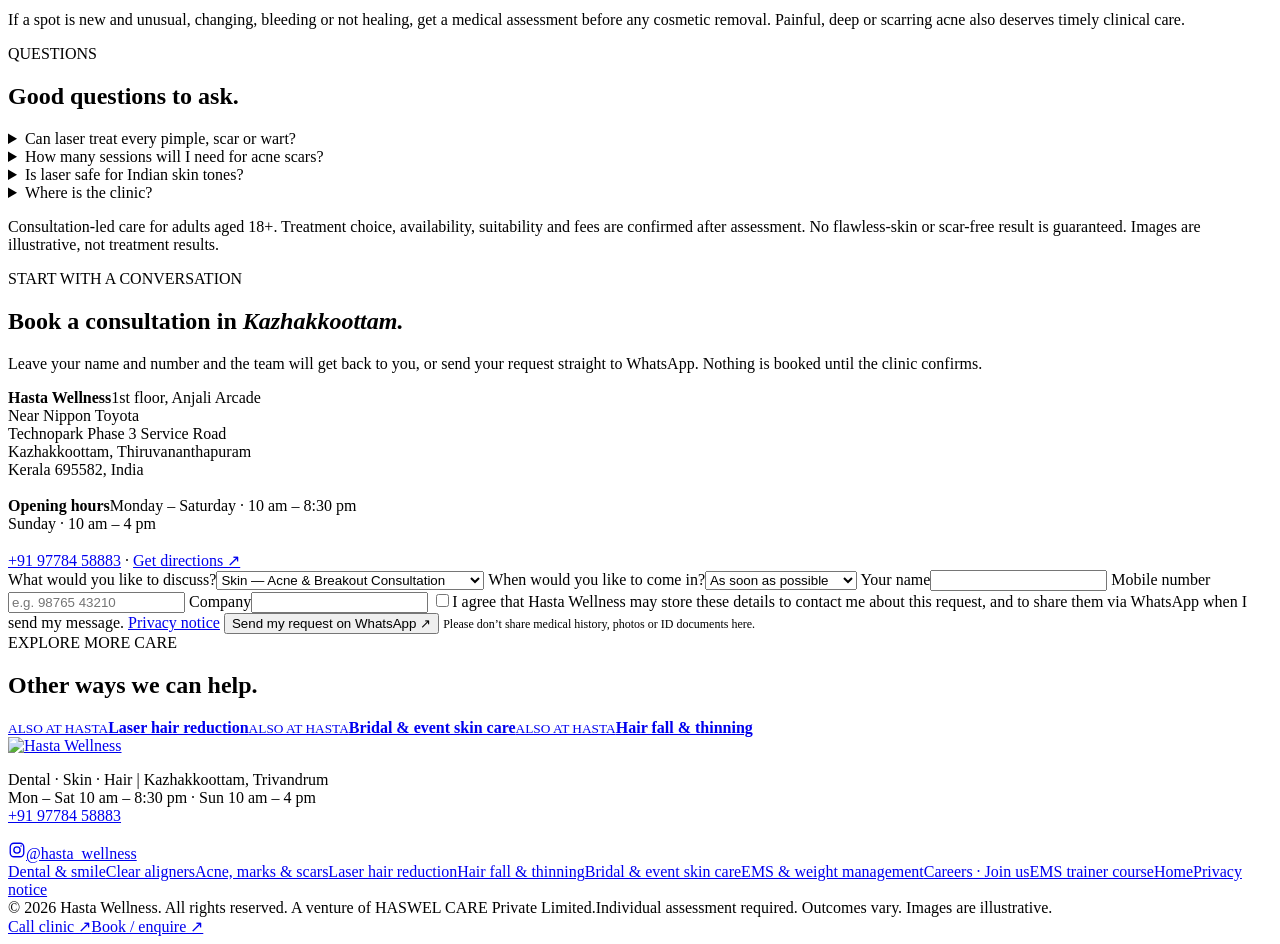
==== commit f66c3aec: "EMS Academy admissions: public course page and application, batches, review, offer with GST course-f" ====
--- a/public/acne-scar-treatment-kazhakkoottam/index.html
+++ b/public/acne-scar-treatment-kazhakkoottam/index.html
@@ -35,7 +35,7 @@
 <div><a href="/"><img src="/img/hasta-wellness-logo.webp" alt="Hasta Wellness" width="170" height="61" loading="lazy"></a>
 <p>Dental · Skin · Hair | Kazhakkoottam, Trivandrum<br>Mon – Sat 10 am – 8:30 pm · Sun 10 am – 4 pm<br><a href="tel:+919778458883">+91 97784 58883</a></p>
 <a class="social" href="https://www.instagram.com/hasta_wellness/" target="_blank" rel="noopener" aria-label="Hasta Wellness on Instagram (opens in a new tab)"><svg viewBox="0 0 24 24" width="18" height="18" aria-hidden="true" fill="none" stroke="currentColor" stroke-width="1.8"><rect x="3" y="3" width="18" height="18" rx="5"/><circle cx="12" cy="12" r="4.2"/><circle cx="17.4" cy="6.6" r="1" fill="currentColor" stroke="none"/></svg><span>@hasta_wellness</span></a></div>
-<nav aria-label="Treatments"><a href="/dental-clinic-kazhakkoottam/">Dental &amp; smile</a><a href="/clear-aligners-trivandrum/">Clear aligners</a><a href="/acne-scar-treatment-kazhakkoottam/">Acne, marks &amp; scars</a><a href="/laser-hair-reduction-trivandrum/">Laser hair reduction</a><a href="/hair-fall-treatment-trivandrum/">Hair fall &amp; thinning</a><a href="/bridal-skin-care-trivandrum/">Bridal &amp; event skin care</a><a href="/ems-weight-management-kazhakkoottam/">EMS &amp; weight management</a><a href="/careers/">Careers · Join us</a><a href="/">Home</a><a href="/privacy/">Privacy notice</a></nav></div>
+<nav aria-label="Treatments"><a href="/dental-clinic-kazhakkoottam/">Dental &amp; smile</a><a href="/clear-aligners-trivandrum/">Clear aligners</a><a href="/acne-scar-treatment-kazhakkoottam/">Acne, marks &amp; scars</a><a href="/laser-hair-reduction-trivandrum/">Laser hair reduction</a><a href="/hair-fall-treatment-trivandrum/">Hair fall &amp; thinning</a><a href="/bridal-skin-care-trivandrum/">Bridal &amp; event skin care</a><a href="/ems-weight-management-kazhakkoottam/">EMS &amp; weight management</a><a href="/careers/">Careers · Join us</a><a href="/academy/">EMS trainer course</a><a href="/">Home</a><a href="/privacy/">Privacy notice</a></nav></div>
 <div class="fine"><span>© <span id="year">2026</span> Hasta Wellness. All rights reserved. A venture of HASWEL CARE Private Limited.</span><span>Individual assessment required. Outcomes vary. Images are illustrative.</span></div></div></footer>
 <div class="mobilebar"><a href="tel:+919778458883">Call clinic ↗</a><a class="primary" href="#enquire">Book / enquire ↗</a></div>
 <script src="/assets/service.js" defer></script>
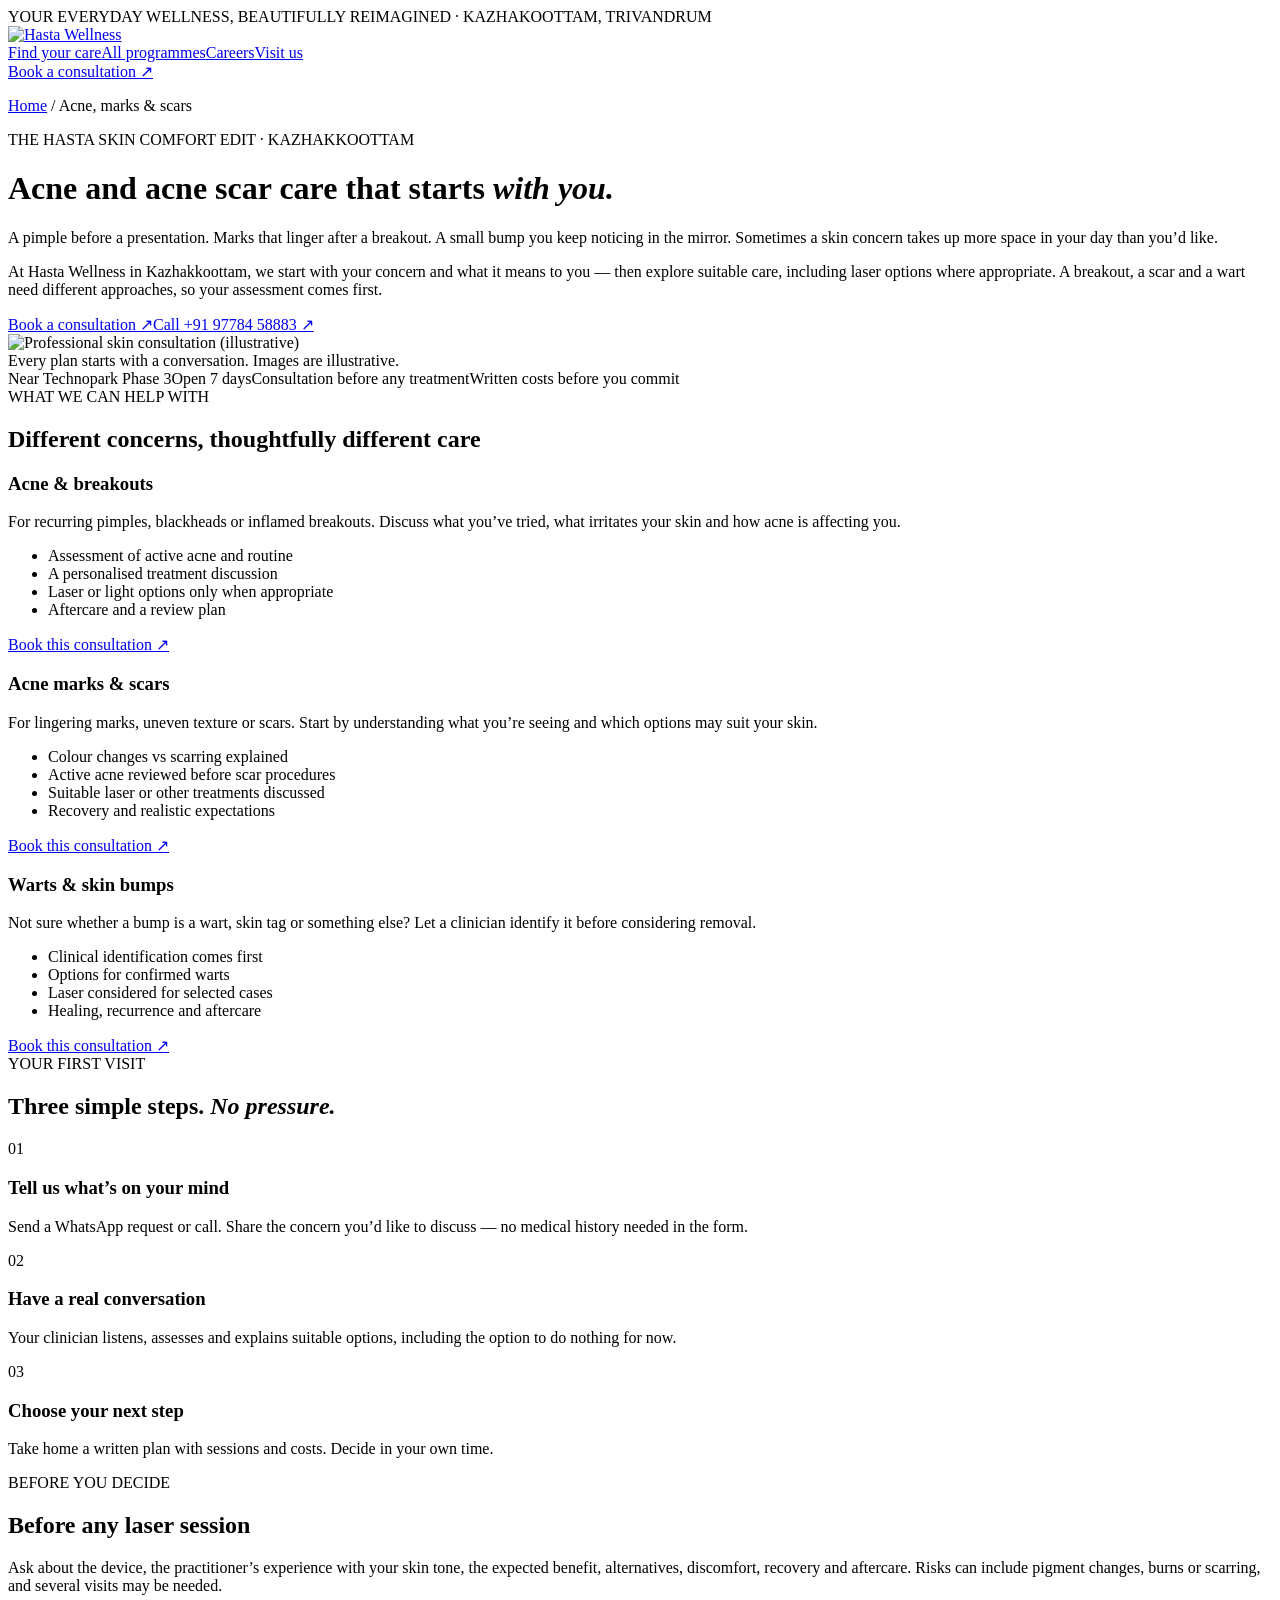
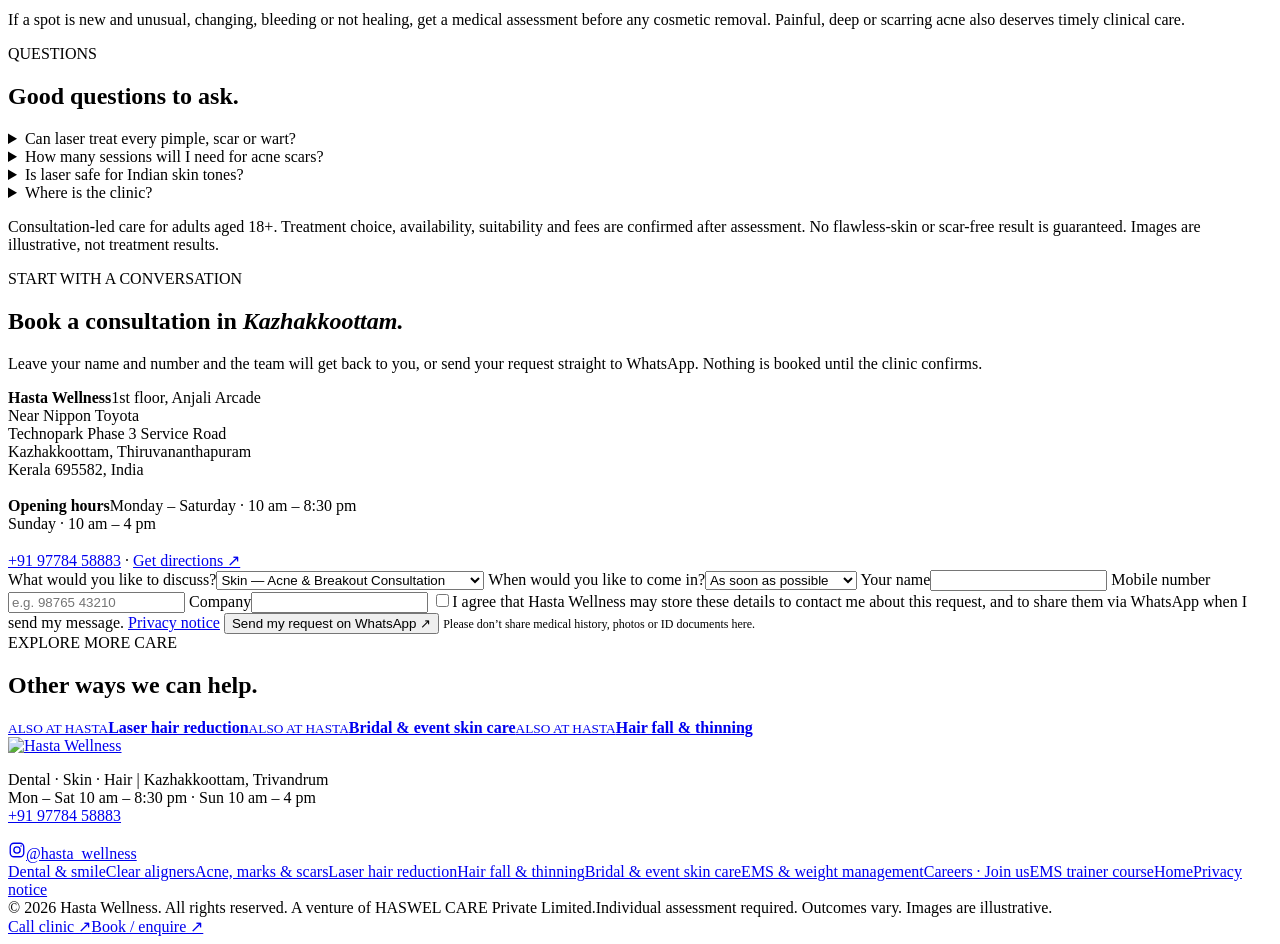
==== commit 5850be4f: "Website fixes: logo and privacy links no longer '#'; one booking label per job (Book a consultation " ====
--- a/public/acne-scar-treatment-kazhakkoottam/index.html
+++ b/public/acne-scar-treatment-kazhakkoottam/index.html
@@ -15,7 +15,7 @@
 <main><div class="wrap"><p class="crumbs"><a href="/">Home</a> / Acne, marks &amp; scars</p>
 <div class="hero"><div><div class="eyebrow">THE HASTA SKIN COMFORT EDIT · KAZHAKKOOTTAM</div><h1>Acne and acne scar care that starts <em>with you.</em></h1><p>A pimple before a presentation. Marks that linger after a breakout. A small bump you keep noticing in the mirror. Sometimes a skin concern takes up more space in your day than you’d like.</p><p>At Hasta Wellness in Kazhakkoottam, we start with your concern and what it means to you — then explore suitable care, including laser options where appropriate. A breakout, a scar and a wart need different approaches, so your assessment comes first.</p>
 <div class="actions"><a class="btn" href="#enquire">Book a consultation <span>↗</span></a><a class="btn light" href="tel:+919778458883">Call +91 97784 58883 <span>↗</span></a></div></div><div class="hero-art"><img src="https://images.unsplash.com/photo-1570172619644-dfd03ed5d881?auto=format&amp;fit=crop&amp;q=75&amp;w=900" srcset="https://images.unsplash.com/photo-1570172619644-dfd03ed5d881?auto=format&amp;fit=crop&amp;q=75&amp;w=480 480w, https://images.unsplash.com/photo-1570172619644-dfd03ed5d881?auto=format&amp;fit=crop&amp;q=75&amp;w=900 900w" sizes="(max-width: 900px) 92vw, 40vw" alt="Professional skin consultation (illustrative)" fetchpriority="high" decoding="async"><div class="tag">Every plan starts with a conversation. Images are illustrative.</div></div></div>
-<div class="facts"><span>Near Technopark Phase 3</span><span>Open 7 days</span><span>Consultation before any treatment</span><span>Written costs before you commit</span></div></div><section class="block"><div class="wrap"><div class="eyebrow">WHAT WE CAN HELP WITH</div><h2>Different concerns, thoughtfully different care</h2><div class="cards"><article class="card"><h3>Acne &amp; breakouts</h3><p>For recurring pimples, blackheads or inflamed breakouts. Discuss what you’ve tried, what irritates your skin and how acne is affecting you.</p><ul><li>Assessment of active acne and routine</li><li>A personalised treatment discussion</li><li>Laser or light options only when appropriate</li><li>Aftercare and a review plan</li></ul><a class="btn light" href="#enquire" data-pick="Skin — Acne &amp; Breakout Consultation">Ask about acne &amp; breakouts <span>↗</span></a></article><article class="card"><h3>Acne marks &amp; scars</h3><p>For lingering marks, uneven texture or scars. Start by understanding what you’re seeing and which options may suit your skin.</p><ul><li>Colour changes vs scarring explained</li><li>Active acne reviewed before scar procedures</li><li>Suitable laser or other treatments discussed</li><li>Recovery and realistic expectations</li></ul><a class="btn light" href="#enquire" data-pick="Skin — Acne Marks &amp; Scars Consultation">Ask about acne marks &amp; scars <span>↗</span></a></article><article class="card"><h3>Warts &amp; skin bumps</h3><p>Not sure whether a bump is a wart, skin tag or something else? Let a clinician identify it before considering removal.</p><ul><li>Clinical identification comes first</li><li>Options for confirmed warts</li><li>Laser considered for selected cases</li><li>Healing, recurrence and aftercare</li></ul><a class="btn light" href="#enquire" data-pick="Skin — Wart &amp; Bump Assessment">Ask about warts &amp; skin bumps <span>↗</span></a></article></div></div></section><section class="block"><div class="wrap"><div class="eyebrow">YOUR FIRST VISIT</div><h2>Three simple steps. <em>No pressure.</em></h2><div class="steps">
+<div class="facts"><span>Near Technopark Phase 3</span><span>Open 7 days</span><span>Consultation before any treatment</span><span>Written costs before you commit</span></div></div><section class="block"><div class="wrap"><div class="eyebrow">WHAT WE CAN HELP WITH</div><h2>Different concerns, thoughtfully different care</h2><div class="cards"><article class="card"><h3>Acne &amp; breakouts</h3><p>For recurring pimples, blackheads or inflamed breakouts. Discuss what you’ve tried, what irritates your skin and how acne is affecting you.</p><ul><li>Assessment of active acne and routine</li><li>A personalised treatment discussion</li><li>Laser or light options only when appropriate</li><li>Aftercare and a review plan</li></ul><a class="btn light" href="#enquire" data-pick="Skin — Acne &amp; Breakout Consultation">Book this consultation <span>↗</span></a></article><article class="card"><h3>Acne marks &amp; scars</h3><p>For lingering marks, uneven texture or scars. Start by understanding what you’re seeing and which options may suit your skin.</p><ul><li>Colour changes vs scarring explained</li><li>Active acne reviewed before scar procedures</li><li>Suitable laser or other treatments discussed</li><li>Recovery and realistic expectations</li></ul><a class="btn light" href="#enquire" data-pick="Skin — Acne Marks &amp; Scars Consultation">Book this consultation <span>↗</span></a></article><article class="card"><h3>Warts &amp; skin bumps</h3><p>Not sure whether a bump is a wart, skin tag or something else? Let a clinician identify it before considering removal.</p><ul><li>Clinical identification comes first</li><li>Options for confirmed warts</li><li>Laser considered for selected cases</li><li>Healing, recurrence and aftercare</li></ul><a class="btn light" href="#enquire" data-pick="Skin — Wart &amp; Bump Assessment">Book this consultation <span>↗</span></a></article></div></div></section><section class="block"><div class="wrap"><div class="eyebrow">YOUR FIRST VISIT</div><h2>Three simple steps. <em>No pressure.</em></h2><div class="steps">
 <div class="step"><span>01</span><h3>Tell us what’s on your mind</h3><p>Send a WhatsApp request or call. Share the concern you’d like to discuss — no medical history needed in the form.</p></div>
 <div class="step"><span>02</span><h3>Have a real conversation</h3><p>Your clinician listens, assesses and explains suitable options, including the option to do nothing for now.</p></div>
 <div class="step"><span>03</span><h3>Choose your next step</h3><p>Take home a written plan with sessions and costs. Decide in your own time.</p></div></div></div></section><section class="block"><div class="wrap note"><div><div class="eyebrow">BEFORE YOU DECIDE</div><h2>Before any laser session</h2></div><div><p>Ask about the device, the practitioner’s experience with your skin tone, the expected benefit, alternatives, discomfort, recovery and aftercare. Risks can include pigment changes, burns or scarring, and several visits may be needed.</p><p>If a spot is new and unusual, changing, bleeding or not healing, get a medical assessment before any cosmetic removal. Painful, deep or scarring acne also deserves timely clinical care.</p></div></div></section><section class="block faq"><div class="wrap"><div class="eyebrow">QUESTIONS</div><h2>Good questions to ask.</h2><details><summary>Can laser treat every pimple, scar or wart?</summary><p>No. Active acne, marks, scars and warts are different concerns. Acne often needs medical skin care first; laser or light treatment may be considered in selected cases after assessment.</p></details><details><summary>How many sessions will I need for acne scars?</summary><p>It depends on the type of scarring, your skin and the treatment chosen. You’ll get a proposed plan with session numbers, recovery time and total cost before you commit.</p></details><details><summary>Is laser safe for Indian skin tones?</summary><p>Suitability depends on the device, settings and your skin. Ask about the practitioner’s experience with your skin tone and whether a test area is appropriate.</p></details><details><summary>Where is the clinic?</summary><p>First floor, Anjali Arcade, near Nippon Toyota, Technopark Phase 3 Service Road, Kazhakkoottam. Open Monday–Saturday 10 am–8:30 pm and Sunday 10 am–4 pm.</p></details><p class="disclaimer">Consultation-led care for adults aged 18+. Treatment choice, availability, suitability and fees are confirmed after assessment. No flawless-skin or scar-free result is guaranteed. Images are illustrative, not treatment results.</p></div></section><section class="block" id="enquire"><div class="wrap enquire"><div class="side"><div class="eyebrow">START WITH A CONVERSATION</div>
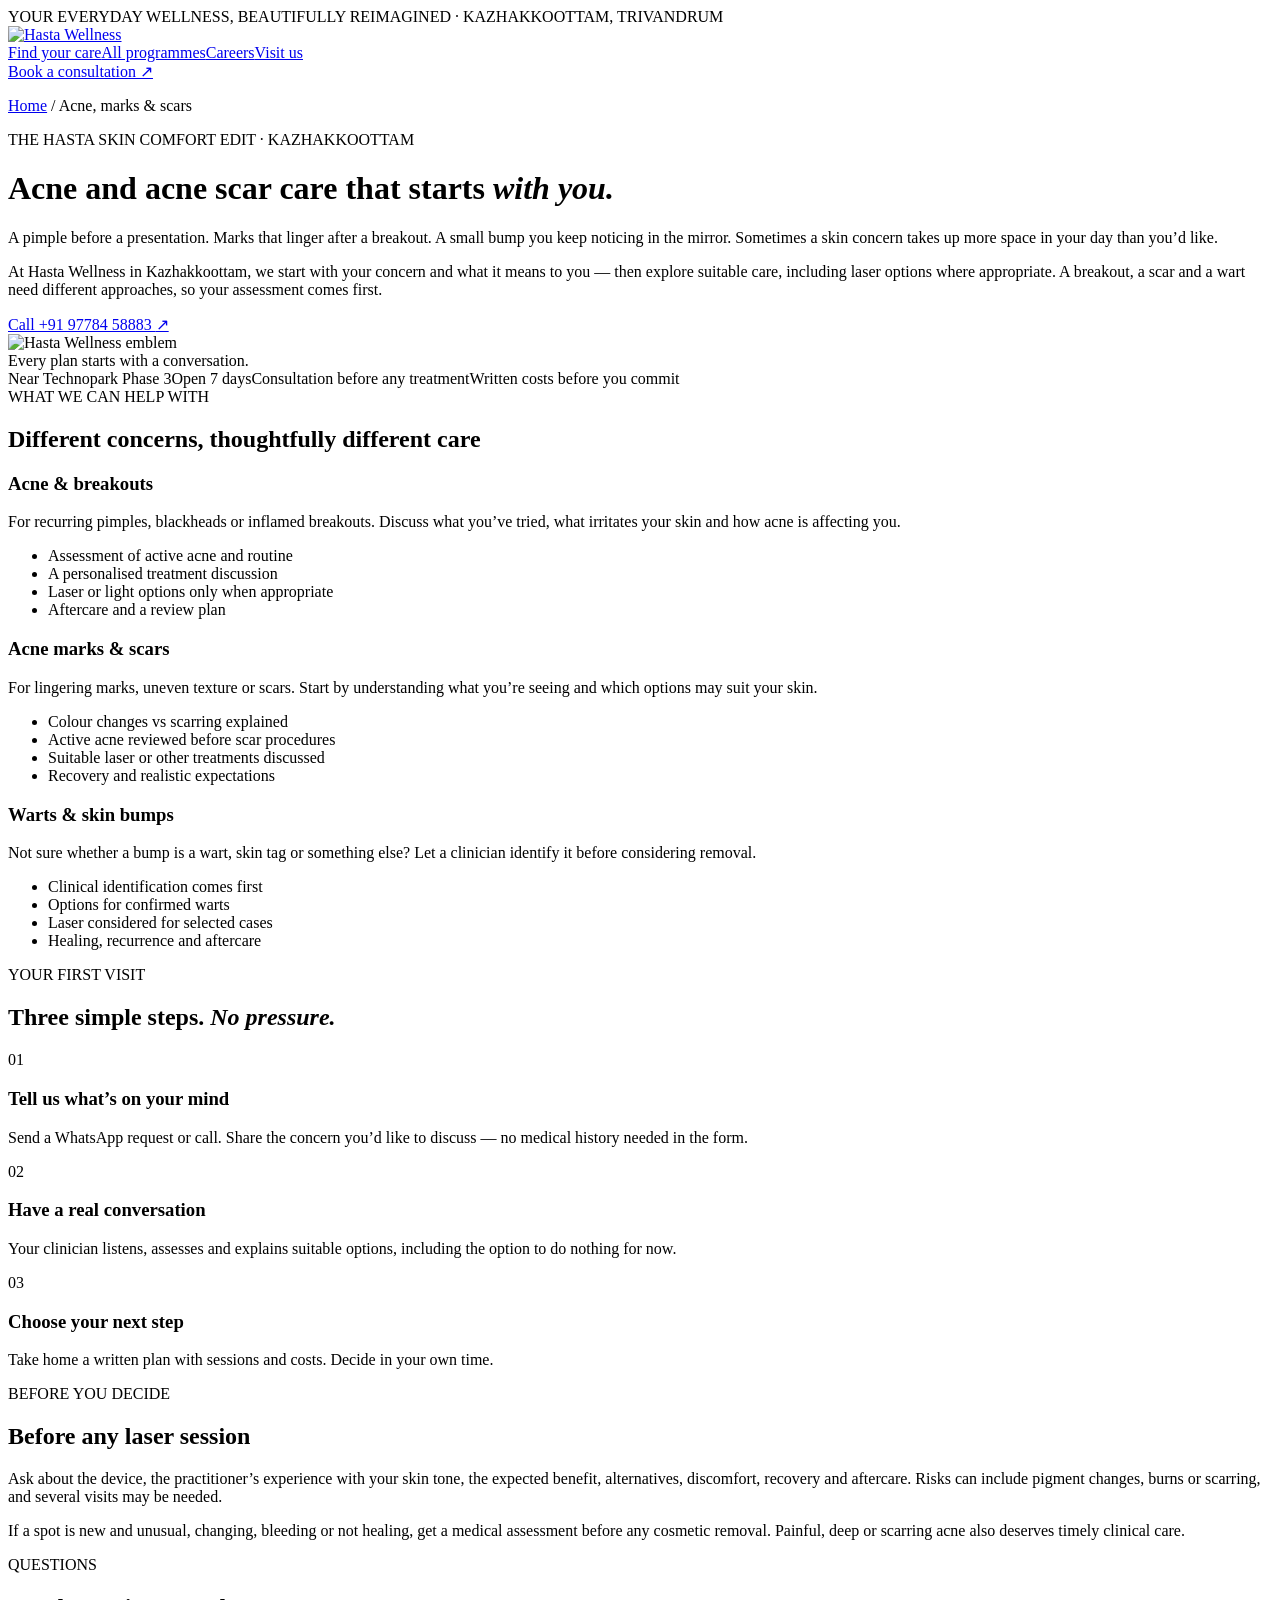
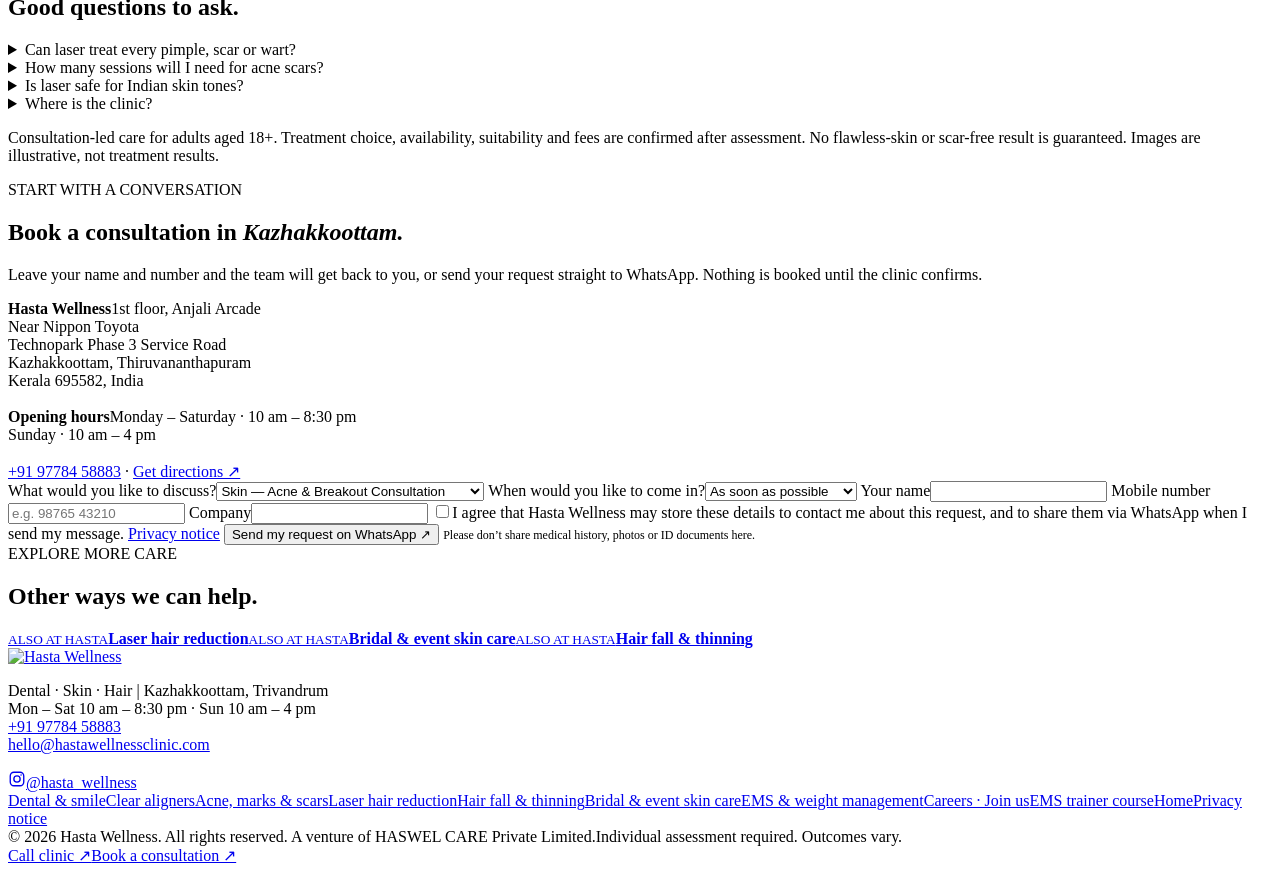
==== commit 348bed04: "Website: one booking button, one spelling, brand art instead of stock photos, email, DPDP grievance " ====
--- a/public/acne-scar-treatment-kazhakkoottam/index.html
+++ b/public/acne-scar-treatment-kazhakkoottam/index.html
@@ -5,17 +5,17 @@
 <meta property="og:url" content="/acne-scar-treatment-kazhakkoottam/"><meta property="og:image" content="/img/og-hasta-wellness.jpg"><meta property="og:image:width" content="1200"><meta property="og:image:height" content="630"><meta property="og:locale" content="en_IN"><meta name="twitter:card" content="summary_large_image">
 <link rel="icon" href="/favicon.ico" sizes="48x48"><link rel="icon" type="image/png" sizes="96x96" href="/img/favicon-96.png"><link rel="apple-touch-icon" href="/apple-touch-icon.png"><link rel="manifest" href="/site.webmanifest">
 <link rel="preload" href="/fonts/dm-sans-var.woff2" as="font" type="font/woff2" crossorigin><link rel="preload" href="/fonts/manrope-var.woff2" as="font" type="font/woff2" crossorigin><style>@font-face{font-family:'DM Sans';font-style:normal;font-display:swap;font-weight:100 1000;src:url(/fonts/dm-sans-var.woff2) format('woff2');unicode-range:U+0000-00FF,U+0131,U+0152-0153,U+02BB-02BC,U+02C6,U+02DA,U+02DC,U+0304,U+0308,U+0329,U+2000-206F,U+20AC,U+2122,U+2191,U+2193,U+2212,U+2215,U+FEFF,U+FFFD}@font-face{font-family:'Manrope';font-style:normal;font-display:swap;font-weight:200 800;src:url(/fonts/manrope-var.woff2) format('woff2');unicode-range:U+0000-00FF,U+0131,U+0152-0153,U+02BB-02BC,U+02C6,U+02DA,U+02DC,U+0304,U+0308,U+0329,U+2000-206F,U+20AC,U+2122,U+2191,U+2193,U+2212,U+2215,U+FEFF,U+FFFD}</style>
-<link rel="stylesheet" href="/assets/service.css">
+<link rel="stylesheet" href="/assets/service.css?v=2">
 <script type="application/ld+json">{"@context": "https://schema.org", "@type": "MedicalWebPage", "name": "Acne & Acne Scar Treatment in Kazhakkoottam | Hasta Wellness", "description": "Recurring breakouts, acne marks, scars or a bump you’re unsure about? Consultation-led skin care, including laser where suitable, near Technopark, Trivandrum.", "url": "/acne-scar-treatment-kazhakkoottam/", "specialty": "Dermatology", "inLanguage": "en-IN", "about": {"@type": "MedicalClinic", "name": "Hasta Wellness", "telephone": "+91 97784 58883", "address": {"@type": "PostalAddress", "streetAddress": "1st floor, Anjali Arcade, Near Nippon Toyota, Technopark Phase 3 Service Road", "addressLocality": "Kazhakkoottam, Thiruvananthapuram", "addressRegion": "Kerala", "postalCode": "695582", "addressCountry": "IN"}}}</script><script type="application/ld+json">{"@context": "https://schema.org", "@type": "FAQPage", "mainEntity": [{"@type": "Question", "name": "Can laser treat every pimple, scar or wart?", "acceptedAnswer": {"@type": "Answer", "text": "No. Active acne, marks, scars and warts are different concerns. Acne often needs medical skin care first; laser or light treatment may be considered in selected cases after assessment."}}, {"@type": "Question", "name": "How many sessions will I need for acne scars?", "acceptedAnswer": {"@type": "Answer", "text": "It depends on the type of scarring, your skin and the treatment chosen. You’ll get a proposed plan with session numbers, recovery time and total cost before you commit."}}, {"@type": "Question", "name": "Is laser safe for Indian skin tones?", "acceptedAnswer": {"@type": "Answer", "text": "Suitability depends on the device, settings and your skin. Ask about the practitioner’s experience with your skin tone and whether a test area is appropriate."}}, {"@type": "Question", "name": "Where is the clinic?", "acceptedAnswer": {"@type": "Answer", "text": "First floor, Anjali Arcade, near Nippon Toyota, Technopark Phase 3 Service Road, Kazhakkoottam. Open Monday–Saturday 10 am–8:30 pm and Sunday 10 am–4 pm."}}]}</script><script type="application/ld+json">{"@context": "https://schema.org", "@type": "BreadcrumbList", "itemListElement": [{"@type": "ListItem", "position": 1, "name": "Hasta Wellness", "item": "/"}, {"@type": "ListItem", "position": 2, "name": "Acne, marks & scars", "item": "/acne-scar-treatment-kazhakkoottam/"}]}</script>
 </head><body>
-<div class="top">YOUR EVERYDAY WELLNESS, BEAUTIFULLY REIMAGINED · KAZHAKOOTTAM, TRIVANDRUM</div>
+<div class="top">YOUR EVERYDAY WELLNESS, BEAUTIFULLY REIMAGINED · KAZHAKKOOTTAM, TRIVANDRUM</div>
 <header class="site"><nav class="wrap"><a class="logo" href="/" aria-label="Hasta Wellness home"><img src="/img/hasta-wellness-logo.webp" alt="Hasta Wellness" width="185" height="66" decoding="async"></a>
 <div class="navlinks"><a href="/#care">Find your care</a><a href="/#programmes">All programmes</a><a href="/careers/">Careers</a><a href="/#visit">Visit us</a></div>
 <a class="btn" href="#enquire">Book a consultation <span>↗</span></a></nav></header>
 <main><div class="wrap"><p class="crumbs"><a href="/">Home</a> / Acne, marks &amp; scars</p>
 <div class="hero"><div><div class="eyebrow">THE HASTA SKIN COMFORT EDIT · KAZHAKKOOTTAM</div><h1>Acne and acne scar care that starts <em>with you.</em></h1><p>A pimple before a presentation. Marks that linger after a breakout. A small bump you keep noticing in the mirror. Sometimes a skin concern takes up more space in your day than you’d like.</p><p>At Hasta Wellness in Kazhakkoottam, we start with your concern and what it means to you — then explore suitable care, including laser options where appropriate. A breakout, a scar and a wart need different approaches, so your assessment comes first.</p>
-<div class="actions"><a class="btn" href="#enquire">Book a consultation <span>↗</span></a><a class="btn light" href="tel:+919778458883">Call +91 97784 58883 <span>↗</span></a></div></div><div class="hero-art"><img src="https://images.unsplash.com/photo-1570172619644-dfd03ed5d881?auto=format&amp;fit=crop&amp;q=75&amp;w=900" srcset="https://images.unsplash.com/photo-1570172619644-dfd03ed5d881?auto=format&amp;fit=crop&amp;q=75&amp;w=480 480w, https://images.unsplash.com/photo-1570172619644-dfd03ed5d881?auto=format&amp;fit=crop&amp;q=75&amp;w=900 900w" sizes="(max-width: 900px) 92vw, 40vw" alt="Professional skin consultation (illustrative)" fetchpriority="high" decoding="async"><div class="tag">Every plan starts with a conversation. Images are illustrative.</div></div></div>
-<div class="facts"><span>Near Technopark Phase 3</span><span>Open 7 days</span><span>Consultation before any treatment</span><span>Written costs before you commit</span></div></div><section class="block"><div class="wrap"><div class="eyebrow">WHAT WE CAN HELP WITH</div><h2>Different concerns, thoughtfully different care</h2><div class="cards"><article class="card"><h3>Acne &amp; breakouts</h3><p>For recurring pimples, blackheads or inflamed breakouts. Discuss what you’ve tried, what irritates your skin and how acne is affecting you.</p><ul><li>Assessment of active acne and routine</li><li>A personalised treatment discussion</li><li>Laser or light options only when appropriate</li><li>Aftercare and a review plan</li></ul><a class="btn light" href="#enquire" data-pick="Skin — Acne &amp; Breakout Consultation">Book this consultation <span>↗</span></a></article><article class="card"><h3>Acne marks &amp; scars</h3><p>For lingering marks, uneven texture or scars. Start by understanding what you’re seeing and which options may suit your skin.</p><ul><li>Colour changes vs scarring explained</li><li>Active acne reviewed before scar procedures</li><li>Suitable laser or other treatments discussed</li><li>Recovery and realistic expectations</li></ul><a class="btn light" href="#enquire" data-pick="Skin — Acne Marks &amp; Scars Consultation">Book this consultation <span>↗</span></a></article><article class="card"><h3>Warts &amp; skin bumps</h3><p>Not sure whether a bump is a wart, skin tag or something else? Let a clinician identify it before considering removal.</p><ul><li>Clinical identification comes first</li><li>Options for confirmed warts</li><li>Laser considered for selected cases</li><li>Healing, recurrence and aftercare</li></ul><a class="btn light" href="#enquire" data-pick="Skin — Wart &amp; Bump Assessment">Book this consultation <span>↗</span></a></article></div></div></section><section class="block"><div class="wrap"><div class="eyebrow">YOUR FIRST VISIT</div><h2>Three simple steps. <em>No pressure.</em></h2><div class="steps">
+<div class="actions"><a class="btn" href="tel:+919778458883">Call +91 97784 58883 <span>↗</span></a></div></div><div class="hero-art emblem"><img src="/img/hasta-emblem.webp" width="400" height="400" alt="Hasta Wellness emblem" fetchpriority="high" decoding="async"><div class="tag">Every plan starts with a conversation.</div></div></div>
+<div class="facts"><span>Near Technopark Phase 3</span><span>Open 7 days</span><span>Consultation before any treatment</span><span>Written costs before you commit</span></div></div><section class="block"><div class="wrap"><div class="eyebrow">WHAT WE CAN HELP WITH</div><h2>Different concerns, thoughtfully different care</h2><div class="cards"><article class="card"><h3>Acne &amp; breakouts</h3><p>For recurring pimples, blackheads or inflamed breakouts. Discuss what you’ve tried, what irritates your skin and how acne is affecting you.</p><ul><li>Assessment of active acne and routine</li><li>A personalised treatment discussion</li><li>Laser or light options only when appropriate</li><li>Aftercare and a review plan</li></ul></article><article class="card"><h3>Acne marks &amp; scars</h3><p>For lingering marks, uneven texture or scars. Start by understanding what you’re seeing and which options may suit your skin.</p><ul><li>Colour changes vs scarring explained</li><li>Active acne reviewed before scar procedures</li><li>Suitable laser or other treatments discussed</li><li>Recovery and realistic expectations</li></ul></article><article class="card"><h3>Warts &amp; skin bumps</h3><p>Not sure whether a bump is a wart, skin tag or something else? Let a clinician identify it before considering removal.</p><ul><li>Clinical identification comes first</li><li>Options for confirmed warts</li><li>Laser considered for selected cases</li><li>Healing, recurrence and aftercare</li></ul></article></div></div></section><section class="block"><div class="wrap"><div class="eyebrow">YOUR FIRST VISIT</div><h2>Three simple steps. <em>No pressure.</em></h2><div class="steps">
 <div class="step"><span>01</span><h3>Tell us what’s on your mind</h3><p>Send a WhatsApp request or call. Share the concern you’d like to discuss — no medical history needed in the form.</p></div>
 <div class="step"><span>02</span><h3>Have a real conversation</h3><p>Your clinician listens, assesses and explains suitable options, including the option to do nothing for now.</p></div>
 <div class="step"><span>03</span><h3>Choose your next step</h3><p>Take home a written plan with sessions and costs. Decide in your own time.</p></div></div></div></section><section class="block"><div class="wrap note"><div><div class="eyebrow">BEFORE YOU DECIDE</div><h2>Before any laser session</h2></div><div><p>Ask about the device, the practitioner’s experience with your skin tone, the expected benefit, alternatives, discomfort, recovery and aftercare. Risks can include pigment changes, burns or scarring, and several visits may be needed.</p><p>If a spot is new and unusual, changing, bleeding or not healing, get a medical assessment before any cosmetic removal. Painful, deep or scarring acne also deserves timely clinical care.</p></div></div></section><section class="block faq"><div class="wrap"><div class="eyebrow">QUESTIONS</div><h2>Good questions to ask.</h2><details><summary>Can laser treat every pimple, scar or wart?</summary><p>No. Active acne, marks, scars and warts are different concerns. Acne often needs medical skin care first; laser or light treatment may be considered in selected cases after assessment.</p></details><details><summary>How many sessions will I need for acne scars?</summary><p>It depends on the type of scarring, your skin and the treatment chosen. You’ll get a proposed plan with session numbers, recovery time and total cost before you commit.</p></details><details><summary>Is laser safe for Indian skin tones?</summary><p>Suitability depends on the device, settings and your skin. Ask about the practitioner’s experience with your skin tone and whether a test area is appropriate.</p></details><details><summary>Where is the clinic?</summary><p>First floor, Anjali Arcade, near Nippon Toyota, Technopark Phase 3 Service Road, Kazhakkoottam. Open Monday–Saturday 10 am–8:30 pm and Sunday 10 am–4 pm.</p></details><p class="disclaimer">Consultation-led care for adults aged 18+. Treatment choice, availability, suitability and fees are confirmed after assessment. No flawless-skin or scar-free result is guaranteed. Images are illustrative, not treatment results.</p></div></section><section class="block" id="enquire"><div class="wrap enquire"><div class="side"><div class="eyebrow">START WITH A CONVERSATION</div>
@@ -33,10 +33,10 @@
 <small style="color:var(--muted);font-size:12px">Please don’t share medical history, photos or ID documents here.</small></form></div></section><section class="block"><div class="wrap"><div class="eyebrow">EXPLORE MORE CARE</div><h2>Other ways we can help.</h2><div class="related"><a href="/laser-hair-reduction-trivandrum/"><small>ALSO AT HASTA</small><b>Laser hair reduction</b></a><a href="/bridal-skin-care-trivandrum/"><small>ALSO AT HASTA</small><b>Bridal &amp; event skin care</b></a><a href="/hair-fall-treatment-trivandrum/"><small>ALSO AT HASTA</small><b>Hair fall &amp; thinning</b></a></div></div></section><script>document.querySelectorAll("[data-pick]").forEach(function(a){a.addEventListener("click",function(){var s=document.querySelector("form.lead select[name=interest]");if(s)s.value=a.dataset.pick})})</script></main>
 <footer class="site"><div class="wrap"><div class="row">
 <div><a href="/"><img src="/img/hasta-wellness-logo.webp" alt="Hasta Wellness" width="170" height="61" loading="lazy"></a>
-<p>Dental · Skin · Hair | Kazhakkoottam, Trivandrum<br>Mon – Sat 10 am – 8:30 pm · Sun 10 am – 4 pm<br><a href="tel:+919778458883">+91 97784 58883</a></p>
+<p>Dental · Skin · Hair | Kazhakkoottam, Trivandrum<br>Mon – Sat 10 am – 8:30 pm · Sun 10 am – 4 pm<br><a href="tel:+919778458883">+91 97784 58883</a><br><a href="mailto:hello@hastawellnessclinic.com">hello@hastawellnessclinic.com</a></p>
 <a class="social" href="https://www.instagram.com/hasta_wellness/" target="_blank" rel="noopener" aria-label="Hasta Wellness on Instagram (opens in a new tab)"><svg viewBox="0 0 24 24" width="18" height="18" aria-hidden="true" fill="none" stroke="currentColor" stroke-width="1.8"><rect x="3" y="3" width="18" height="18" rx="5"/><circle cx="12" cy="12" r="4.2"/><circle cx="17.4" cy="6.6" r="1" fill="currentColor" stroke="none"/></svg><span>@hasta_wellness</span></a></div>
 <nav aria-label="Treatments"><a href="/dental-clinic-kazhakkoottam/">Dental &amp; smile</a><a href="/clear-aligners-trivandrum/">Clear aligners</a><a href="/acne-scar-treatment-kazhakkoottam/">Acne, marks &amp; scars</a><a href="/laser-hair-reduction-trivandrum/">Laser hair reduction</a><a href="/hair-fall-treatment-trivandrum/">Hair fall &amp; thinning</a><a href="/bridal-skin-care-trivandrum/">Bridal &amp; event skin care</a><a href="/ems-weight-management-kazhakkoottam/">EMS &amp; weight management</a><a href="/careers/">Careers · Join us</a><a href="/academy/">EMS trainer course</a><a href="/">Home</a><a href="/privacy/">Privacy notice</a></nav></div>
-<div class="fine"><span>© <span id="year">2026</span> Hasta Wellness. All rights reserved. A venture of HASWEL CARE Private Limited.</span><span>Individual assessment required. Outcomes vary. Images are illustrative.</span></div></div></footer>
-<div class="mobilebar"><a href="tel:+919778458883">Call clinic ↗</a><a class="primary" href="#enquire">Book / enquire ↗</a></div>
+<div class="fine"><span>© <span id="year">2026</span> Hasta Wellness. All rights reserved. A venture of HASWEL CARE Private Limited.</span><span>Individual assessment required. Outcomes vary.</span></div></div></footer>
+<div class="mobilebar"><a href="tel:+919778458883">Call clinic ↗</a><a class="primary" href="#enquire">Book a consultation ↗</a></div>
 <script src="/assets/service.js" defer></script>
 </body></html>
